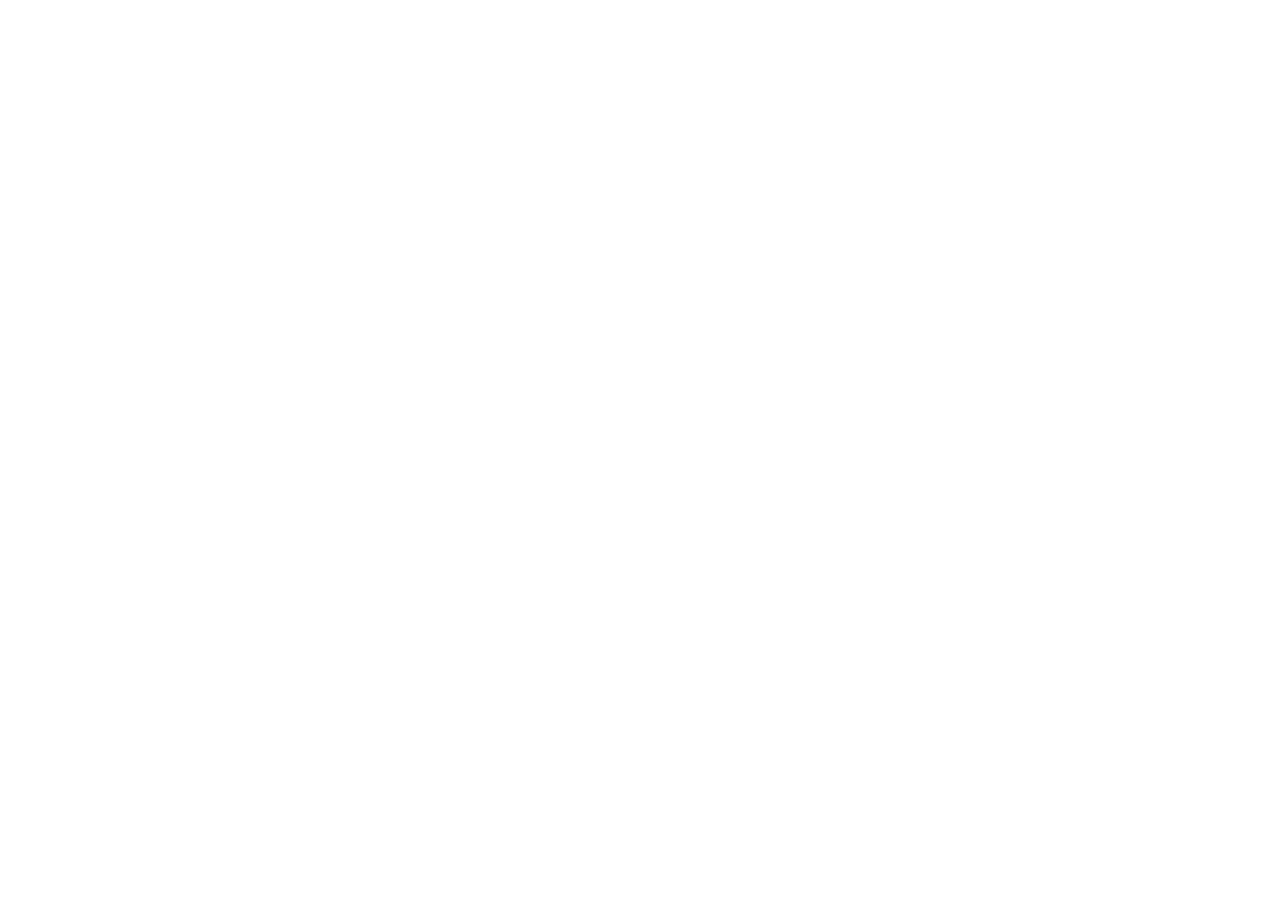
==== COD.html @ 8dc2b6d0 "AVANCES ICESKIDD1" ====
<!DOCTYPE html>
<html lang="en">
<head>
    <meta charset="UTF-8">
    <meta name="viewport" content="width=device-width, initial-scale=1.0">
    <title>Document</title>
</head>
<body>
    
</body>
</html>
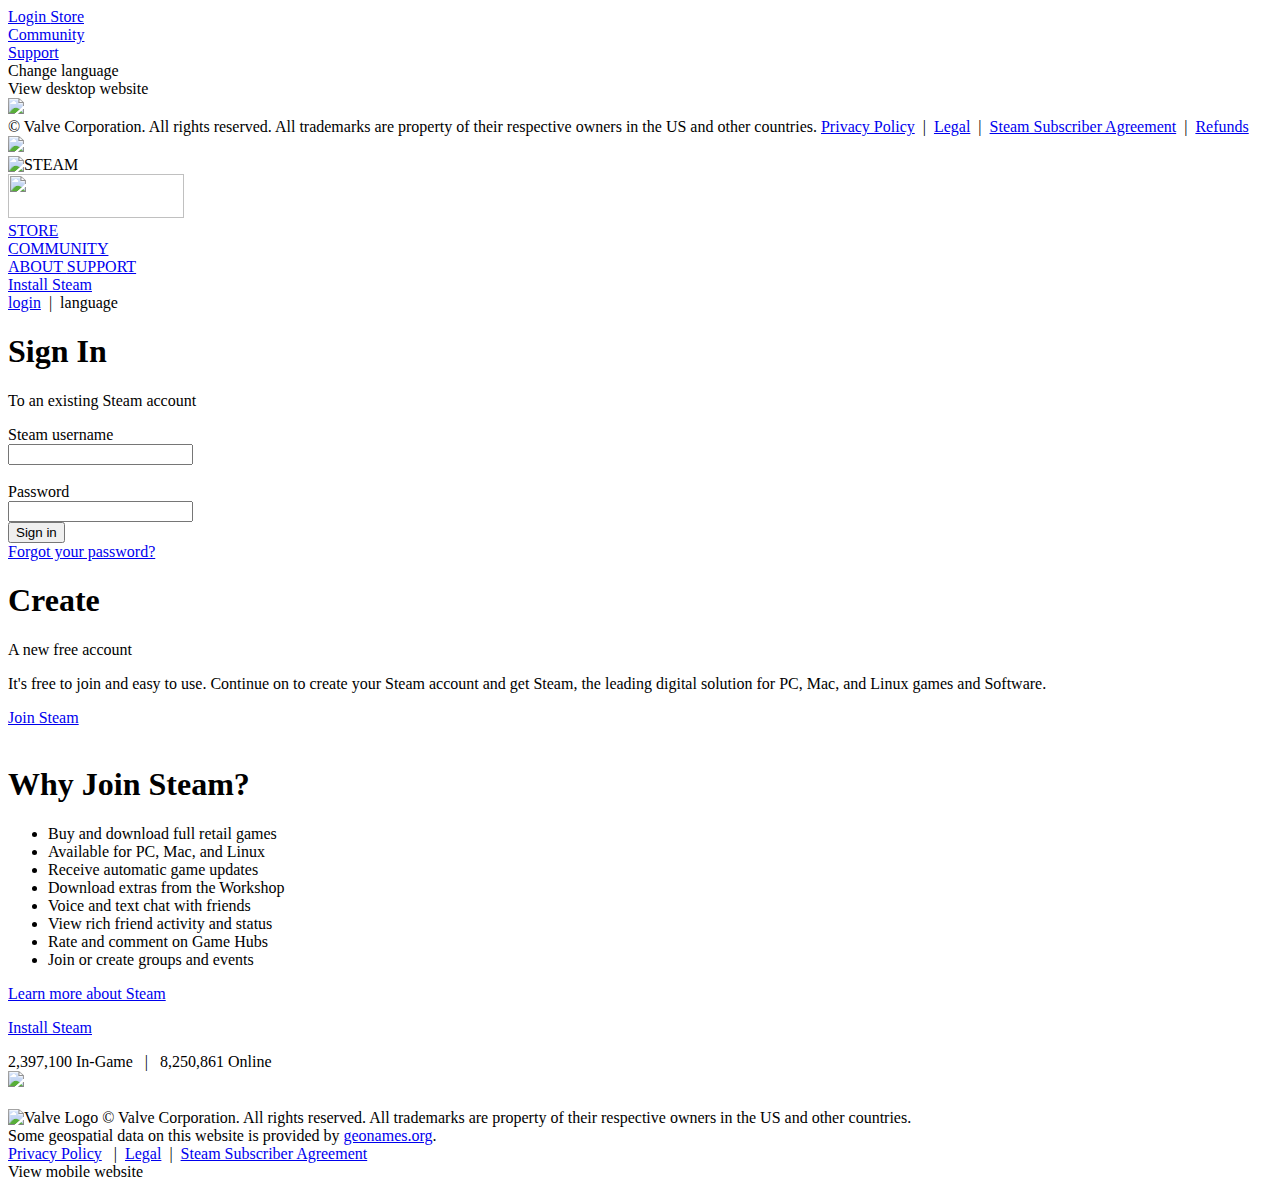
==== commit 18fb5252: "Avances aaghh" ====
--- a/COD.html
+++ b/COD.html
@@ -1,11 +1,780 @@
+
 <!DOCTYPE html>
-<html lang="en">
+<html class=" responsive">
 <head>
-    <meta charset="UTF-8">
-    <meta name="viewport" content="width=device-width, initial-scale=1.0">
-    <title>Document</title>
-</head>
-<body>
-    
+	<meta http-equiv="Content-Type" content="text/html; charset=UTF-8">
+			<meta name="viewport" content="width=device-width,initial-scale=1">
+		<meta name="theme-color" content="#171a21">
+		<title>Steam Community</title>
+	<link rel="shortcut icon" href="/favicon.ico" type="image/x-icon">
+
+	<link href="https://steamcommunity-a.akamaihd.net/public/shared/css/motiva_sans.css?v=mFI87a9lhVw9" rel="stylesheet" type="text/css" >
+<link href="https://steamcommunity-a.akamaihd.net/public/shared/css/buttons.css?v=dElDaLJoOksI" rel="stylesheet" type="text/css" >
+<link href="https://steamcommunity-a.akamaihd.net/public/shared/css/shared_global.css?v=xE2wf7c3DPA0" rel="stylesheet" type="text/css" >
+<link href="https://steamcommunity-a.akamaihd.net/public/css/globalv2.css?v=8K0C3umEuvX2" rel="stylesheet" type="text/css" >
+<link href="https://steamcommunity-a.akamaihd.net/public/shared/css/login.css?v=h-LT759Ru5Qs" rel="stylesheet" type="text/css" >
+<link href="https://steamcommunity-a.akamaihd.net/public/css/skin_1/home.css?v=Z1UzwnwinEuT" rel="stylesheet" type="text/css" >
+<link href="https://steamcommunity-a.akamaihd.net/public/shared/css/shared_responsive.css?v=SRgcEX1rDotK" rel="stylesheet" type="text/css" >
+<link href="https://steamcommunity-a.akamaihd.net/public/css/skin_1/header.css?v=nGdtGzexHYFU" rel="stylesheet" type="text/css" >
+<script type="text/javascript" src="https://steamcommunity-a.akamaihd.net/public/javascript/prototype-1.7.js?v=.55t44gwuwgvw"></script>
+<script type="text/javascript" src="https://steamcommunity-a.akamaihd.net/public/javascript/scriptaculous/_combined.js?v=9XVsa_Ni33oN&amp;l=english&amp;load=effects,controls,slider,dragdrop"></script>
+<script type="text/javascript" src="https://steamcommunity-a.akamaihd.net/public/javascript/global.js?v=lmKAQfHMI89x&amp;l=english"></script>
+<script type="text/javascript" src="https://steamcommunity-a.akamaihd.net/public/javascript/jquery-1.11.1.min.js?v=.isFTSRckeNhC"></script>
+<script type="text/javascript" src="https://steamcommunity-a.akamaihd.net/public/shared/javascript/tooltip.js?v=.MkQ-ab-cxeF7"></script>
+<script type="text/javascript" src="https://steamcommunity-a.akamaihd.net/public/shared/javascript/shared_global.js?v=C9fU8G4VTd_Z&amp;l=english"></script>
+<script type="text/javascript">$J = jQuery.noConflict();
+if ( typeof JSON != 'object' || !JSON.stringify || !JSON.parse ) { document.write( "<scr" + "ipt type=\"text\/javascript\" src=\"https:\/\/steamcommunity-a.akamaihd.net\/public\/javascript\/json2.js?v=pmScf4470EZP&amp;l=english\"><\/script>\n" ); };
+</script><script type="text/javascript" src="https://steamcommunity-a.akamaihd.net/public/shared/javascript/login.js?v=lIWNz_VpSk-x&amp;l=english"></script>
+<script type="text/javascript" src="https://steamcommunity-a.akamaihd.net/public/shared/javascript/shared_responsive_adapter.js?v=WeLSMzFqMp1e&amp;l=english"></script>
+<script type="text/javascript">
+  var _gaq = _gaq || [];
+  _gaq.push(['_setAccount', 'UA-33779068-1']);
+  _gaq.push(['_setSampleRate', '0.4']);
+  _gaq.push(['_setCustomVar', 1, 'Logged In', 'false', 2]);
+  _gaq.push(['_setCustomVar', 2, 'Client Type', 'External', 2]);
+  _gaq.push(['_setCustomVar', 3, 'Cntrlr', 'login', 3]);
+  _gaq.push(['_setCustomVar', 4, 'Method', "login\/home", 3]);
+  _gaq.push(['_trackPageview']);
+  _gaq.push(['_setSessionCookieTimeout', 900000]);
+  (function() {
+    var ga = document.createElement('script'); ga.type = 'text/javascript'; ga.async = true;
+    ga.src = ('https:' == document.location.protocol ? 'https://ssl' : 'http://www') + '.google-analytics.com/ga.js';
+    var s = document.getElementsByTagName('script')[0]; s.parentNode.insertBefore(ga, s);
+  })();
+</script>
+
+	
+	
+	
+	
+	</head>
+<body class=" responsive_page">
+
+<div class="responsive_page_frame with_header">
+
+						<div class="responsive_page_menu_ctn mainmenu">
+				<div class="responsive_page_menu"  id="responsive_page_menu">
+										<div class="mainmenu_contents">
+						<div class="mainmenu_contents_items">
+															<a class="menuitem" href="https://steamcommunity.com/login/home/?goto=login%2Fhome%2F%3Fgoto%3Did%252Fboomsinclair">
+									Login								</a>
+							
+								<a class="menuitem supernav" href="http://store.steampowered.com/" data-tooltip-type="selector" data-tooltip-content=".submenu_store">
+		Store	</a>
+	<div class="submenu_store" style="display: none;" data-submenuid="store">
+		<a class="submenuitem" href="http://store.steampowered.com/">Featured</a>
+		<a class="submenuitem" href="http://store.steampowered.com/explore/">Explore</a>
+		<a class="submenuitem" href="http://store.steampowered.com/curators/">Curators</a>
+		<a class="submenuitem" href="http://steamcommunity.com/my/wishlist/">Wishlist</a>
+		<a class="submenuitem" href="http://store.steampowered.com/news/">News</a>
+		<a class="submenuitem" href="http://store.steampowered.com/stats/">Stats</a>
+	</div>
+
+
+	<a class="menuitem supernav" style="display: block" href="http://steamcommunity.com/" data-tooltip-type="selector" data-tooltip-content=".submenu_community">
+		Community	</a>
+	<div class="submenu_community" style="display: none;" data-submenuid="community">
+		<a class="submenuitem" href="http://steamcommunity.com/">Home</a>
+		<a class="submenuitem" href="http://steamcommunity.com/discussions/">Discussions</a>
+		<a class="submenuitem" href="http://steamcommunity.com/workshop/">Workshop</a>
+		<a class="submenuitem" href="http://steamcommunity.com/greenlight/">Greenlight</a>
+		<a class="submenuitem" href="http://steamcommunity.com/market/">Market</a>
+		<a class="submenuitem" href="http://steamcommunity.com/?subsection=broadcasts">Broadcasts</a>
+					</div>
+
+	
+
+	
+	
+	<a class="menuitem" href="https://help.steampowered.com/">
+		Support	</a>
+
+							<div class="minor_menu_items">
+																<div class="menuitem change_language_action">
+									Change language								</div>
+																									<div class="menuitem" onclick="Responsive_RequestDesktopView();">
+										View desktop website									</div>
+															</div>
+						</div>
+						<div class="mainmenu_footer_spacer"></div>
+						<div class="mainmenu_footer">
+							<div class="mainmenu_footer_logo"><img src="https://steamcommunity-a.akamaihd.net/public/shared/images/responsive/logo_valve_footer.png"></div>
+							© Valve Corporation. All rights reserved. All trademarks are property of their respective owners in the US and other countries.							<span class="mainmenu_valve_links">
+								<a href="http://store.steampowered.com/privacy_agreement/" target="_blank">Privacy Policy</a>
+								&nbsp;| &nbsp;<a href="http://www.valvesoftware.com/legal.htm" target="_blank">Legal</a>
+								&nbsp;| &nbsp;<a href="http://store.steampowered.com/subscriber_agreement/" target="_blank">Steam Subscriber Agreement</a>
+								&nbsp;| &nbsp;<a href="http://store.steampowered.com/steam_refunds/" target="_blank">Refunds</a>
+							</span>
+						</div>
+					</div>
+									</div>
+			</div>
+		
+		<div class="responsive_local_menu_tab" style="display: none;">
+
+		</div>
+
+		<div class="responsive_page_menu_ctn localmenu">
+			<div class="responsive_page_menu"  id="responsive_page_local_menu">
+				<div class="localmenu_content">
+				</div>
+			</div>
+		</div>
+
+
+
+					<div class="responsive_header">
+				<div class="responsive_header_content">
+					<div id="responsive_menu_logo">
+						<img src="https://steamcommunity-a.akamaihd.net/public/shared/images/responsive/header_menu_hamburger.png" height="100%">
+											</div>
+					<div class="responsive_header_logo">
+						<img src="https://steamcommunity-a.akamaihd.net/public/shared/images/responsive/header_logo.png" height="36" border="0" alt="STEAM">
+					</div>
+				</div>
+			</div>
+		
+		<div class="responsive_page_content_overlay">
+
+		</div>
+
+		<div class="responsive_fixonscroll_ctn nonresponsive_hidden ">
+		</div>
+	
+	<div class="responsive_page_content">
+
+		<div id="global_header">
+	<div class="content">
+
+		<div class="logo">
+			<span id="logo_holder">
+				<a href="http://store.steampowered.com/">
+					<img src="https://steamcommunity-a.akamaihd.net/public/shared/images/header/globalheader_logo.png" width="176" height="44">
+				</a>
+			</span>
+			<!--[if lt IE 7]>
+			<style type="text/css">
+				#logo_holder img { filter:progid:DXImageTransform.Microsoft.Alpha(opacity=0); }
+				#logo_holder { display: inline-block; width: 176px; height: 44px; filter:progid:DXImageTransform.Microsoft.AlphaImageLoader(src='https://steamcommunity-a.akamaihd.net/public/images/v5/globalheader_logo.png'); }
+			</style>
+			<![endif]-->
+		</div>
+
+			<div class="supernav_container">
+	<a class="menuitem supernav" href="http://store.steampowered.com/" data-tooltip-type="selector" data-tooltip-content=".submenu_store">
+		STORE	</a>
+	<div class="submenu_store" style="display: none;" data-submenuid="store">
+		<a class="submenuitem" href="http://store.steampowered.com/">Featured</a>
+		<a class="submenuitem" href="http://store.steampowered.com/explore/">Explore</a>
+		<a class="submenuitem" href="http://store.steampowered.com/curators/">Curators</a>
+		<a class="submenuitem" href="http://steamcommunity.com/my/wishlist/">Wishlist</a>
+		<a class="submenuitem" href="http://store.steampowered.com/news/">News</a>
+		<a class="submenuitem" href="http://store.steampowered.com/stats/">Stats</a>
+	</div>
+
+
+	<a class="menuitem supernav" style="display: block" href="http://steamcommunity.com/" data-tooltip-type="selector" data-tooltip-content=".submenu_community">
+		COMMUNITY	</a>
+	<div class="submenu_community" style="display: none;" data-submenuid="community">
+		<a class="submenuitem" href="http://steamcommunity.com/">Home</a>
+		<a class="submenuitem" href="http://steamcommunity.com/discussions/">Discussions</a>
+		<a class="submenuitem" href="http://steamcommunity.com/workshop/">Workshop</a>
+		<a class="submenuitem" href="http://steamcommunity.com/greenlight/">Greenlight</a>
+		<a class="submenuitem" href="http://steamcommunity.com/market/">Market</a>
+		<a class="submenuitem" href="http://steamcommunity.com/?subsection=broadcasts">Broadcasts</a>
+					</div>
+
+	
+
+	
+			<a class="menuitem" href="http://store.steampowered.com/about/">
+			ABOUT		</a>
+	
+	<a class="menuitem" href="https://help.steampowered.com/">
+		SUPPORT	</a>
+	</div>
+	<script type="text/javascript">
+		jQuery(function($) {
+			$('.tooltip').v_tooltip();
+			$('#global_header .supernav').v_tooltip({'location':'bottom', 'tooltipClass': 'supernav_content', 'offsetY':-4, 'offsetX': 1, 'horizontalSnap': 4, 'tooltipParent': '#global_header .supernav_container', 'correctForScreenSize': false});
+		});
+	</script>
+
+		<div id="global_actions">
+			<div id="global_action_menu">
+				<div class="header_installsteam_btn header_installsteam_btn_green">
+					<div class="header_installsteam_btn_leftcap"></div>
+					<div class="header_installsteam_btn_rightcap"></div>
+					<a class="header_installsteam_btn_content" href="http://store.steampowered.com/about/">
+						Install Steam					</a>
+				</div>
+
+				
+									<a class="global_action_link" href="https://steamcommunity.com/login/home/?goto=login%2Fhome%2F%3Fgoto%3Did%252Fboomsinclair">login</a>
+					&nbsp;|&nbsp;
+					<span class="pulldown global_action_link" id="language_pulldown" onclick="ShowMenu( this, 'language_dropdown', 'right' );">language</span>
+					<div class="popup_block_new" id="language_dropdown" style="display: none;">
+						<div class="popup_body popup_menu">
+																							<a class="popup_menu_item tight" href="?l=bulgarian&goto=id%2Fboomsinclair" onclick="ChangeLanguage( 'bulgarian' ); return false;">Български (Bulgarian)</a>
+																							<a class="popup_menu_item tight" href="?l=czech&goto=id%2Fboomsinclair" onclick="ChangeLanguage( 'czech' ); return false;">čeština (Czech)</a>
+																							<a class="popup_menu_item tight" href="?l=danish&goto=id%2Fboomsinclair" onclick="ChangeLanguage( 'danish' ); return false;">Dansk (Danish)</a>
+																							<a class="popup_menu_item tight" href="?l=dutch&goto=id%2Fboomsinclair" onclick="ChangeLanguage( 'dutch' ); return false;">Nederlands (Dutch)</a>
+																															<a class="popup_menu_item tight" href="?l=finnish&goto=id%2Fboomsinclair" onclick="ChangeLanguage( 'finnish' ); return false;">Suomi (Finnish)</a>
+																							<a class="popup_menu_item tight" href="?l=french&goto=id%2Fboomsinclair" onclick="ChangeLanguage( 'french' ); return false;">Français (French)</a>
+																							<a class="popup_menu_item tight" href="?l=german&goto=id%2Fboomsinclair" onclick="ChangeLanguage( 'german' ); return false;">Deutsch (German)</a>
+																							<a class="popup_menu_item tight" href="?l=greek&goto=id%2Fboomsinclair" onclick="ChangeLanguage( 'greek' ); return false;">Ελληνικά (Greek)</a>
+																							<a class="popup_menu_item tight" href="?l=hungarian&goto=id%2Fboomsinclair" onclick="ChangeLanguage( 'hungarian' ); return false;">Magyar (Hungarian)</a>
+																							<a class="popup_menu_item tight" href="?l=italian&goto=id%2Fboomsinclair" onclick="ChangeLanguage( 'italian' ); return false;">Italiano (Italian)</a>
+																							<a class="popup_menu_item tight" href="?l=japanese&goto=id%2Fboomsinclair" onclick="ChangeLanguage( 'japanese' ); return false;">日本語 (Japanese)</a>
+																							<a class="popup_menu_item tight" href="?l=koreana&goto=id%2Fboomsinclair" onclick="ChangeLanguage( 'koreana' ); return false;">한국어 (Korean)</a>
+																							<a class="popup_menu_item tight" href="?l=norwegian&goto=id%2Fboomsinclair" onclick="ChangeLanguage( 'norwegian' ); return false;">Norsk (Norwegian)</a>
+																							<a class="popup_menu_item tight" href="?l=polish&goto=id%2Fboomsinclair" onclick="ChangeLanguage( 'polish' ); return false;">Polski (Polish)</a>
+																							<a class="popup_menu_item tight" href="?l=portuguese&goto=id%2Fboomsinclair" onclick="ChangeLanguage( 'portuguese' ); return false;">Português (Portuguese)</a>
+																							<a class="popup_menu_item tight" href="?l=brazilian&goto=id%2Fboomsinclair" onclick="ChangeLanguage( 'brazilian' ); return false;">Português-Brasil (Portuguese-Brazil)</a>
+																							<a class="popup_menu_item tight" href="?l=romanian&goto=id%2Fboomsinclair" onclick="ChangeLanguage( 'romanian' ); return false;">Română (Romanian)</a>
+																							<a class="popup_menu_item tight" href="?l=russian&goto=id%2Fboomsinclair" onclick="ChangeLanguage( 'russian' ); return false;">Русский (Russian)</a>
+																							<a class="popup_menu_item tight" href="?l=schinese&goto=id%2Fboomsinclair" onclick="ChangeLanguage( 'schinese' ); return false;">简体中文 (Simplified Chinese)</a>
+																							<a class="popup_menu_item tight" href="?l=spanish&goto=id%2Fboomsinclair" onclick="ChangeLanguage( 'spanish' ); return false;">Español (Spanish)</a>
+																							<a class="popup_menu_item tight" href="?l=swedish&goto=id%2Fboomsinclair" onclick="ChangeLanguage( 'swedish' ); return false;">Svenska (Swedish)</a>
+																							<a class="popup_menu_item tight" href="?l=tchinese&goto=id%2Fboomsinclair" onclick="ChangeLanguage( 'tchinese' ); return false;">繁體中文 (Traditional Chinese)</a>
+																							<a class="popup_menu_item tight" href="?l=thai&goto=id%2Fboomsinclair" onclick="ChangeLanguage( 'thai' ); return false;">ไทย (Thai)</a>
+																							<a class="popup_menu_item tight" href="?l=turkish&goto=id%2Fboomsinclair" onclick="ChangeLanguage( 'turkish' ); return false;">Türkçe (Turkish)</a>
+																							<a class="popup_menu_item tight" href="?l=ukrainian&goto=id%2Fboomsinclair" onclick="ChangeLanguage( 'ukrainian' ); return false;">Українська (Ukrainian)</a>
+														<a class="popup_menu_item tight" href="http://translation.steampowered.com" target="_blank">Help us translate Steam</a>
+						</div>
+					</div>
+							</div>
+					</div>
+			</div>
+</div>
+<script type="text/javascript">
+	g_sessionID = "01bb407d5be35f479c72422d";
+	g_steamID = false;
+
+	// We always want to have the timezone cookie set for PHP to use
+	setTimezoneCookies();
+
+	$J( function() {
+
+		InitMiniprofileHovers();
+		InitEmoticonHovers();
+		window.BindCommunityTooltip = function( $Selector ) { $Selector.v_tooltip( {'tooltipClass': 'community_tooltip', 'dataName': 'communityTooltip' } ); };
+		BindCommunityTooltip( $J('[data-community-tooltip]') );
+	});
+
+	$J( function() { InitEconomyHovers( "https:\/\/steamcommunity-a.akamaihd.net\/public\/css\/skin_1\/economy.css?v=Shjw4bKEBAMD", "https:\/\/steamcommunity-a.akamaihd.net\/public\/javascript\/economy_common.js?v=tsXdRVB0yEaR&l=english", "https:\/\/steamcommunity-a.akamaihd.net\/public\/javascript\/economy.js?v=nY0ySeWmxN2y&l=english" );});</script>
+		<div class="responsive_page_template_content">
+
+			
+
+
+<script language="Javascript">
+	function StartLogin()
+	{
+		LoginManager = new CLoginPromptManager( 'https://steamcommunity.com', {
+			strRedirectURL: "http:\/\/steamcommunity.com\/id\/boomsinclair",
+			gidCaptcha: -1,
+			strMobileClientType: null,
+			strMobileClientVersion: null,
+			bIsMobile: false		} );
+
+		document.forms['logon'].elements['username'].focus();
+
+			}
+
+	$J( function() {
+		StartLogin();
+	});
+</script>
+
+<div id="mainBody">
+
+<div class="mainLoginPanel">
+	<div class="mainLoginLeftPanel">
+		<h1>Sign In</h1>
+		<p>To an existing Steam account</p>
+		
+		<div id="">
+			<form action="#" method="POST" name="logon" id="loginForm">
+
+				<div class="mainLoginLeftPanel_signin">
+					<label for="steamAccountName">Steam username</label><br>
+					<input class="textField" type="text" name="username" id="steamAccountName" maxlength="64" tabindex="1" value=""><br />&nbsp;<br>
+					<label for="steamPassword">Password</label><br>
+					<input class="textField" type="password" name="password" id="steamPassword" autocomplete="off" maxlength="64" tabindex="2" /><br />
+					<div id="passwordclearlabel" style="text-align: left; display: none;">It seems that you may be having trouble entering your password. We will now show your password in plain text (login is still secure).</div>
+					<div class="checkboxContainer">
+											</div>
+
+									</div>
+
+				<div class="mainLoginLeftPanel_captcha" id="captcha_entry" style="display: none;">
+					<div id="CaptchaFormArea">
+						<label for="input_captcha">Type these characters below</label><br>
+						<img id="captchaImg" src="https://steamcommunity-a.akamaihd.net/public/images/trans.gif" border="0" /><br />
+						<div id="captchaRefresh">
+							<a href="#" id="captchaRefreshLink" title="Refresh">
+								<img src="https://steamcommunity-a.akamaihd.net/public/images//skin_1/blue_refresh_icon.png" id="captchaRefreshImg" border="0">&nbsp;
+								Refresh							</a>
+						</div>
+						<input class="textField" type="text" name="captcha_text" id="input_captcha" autocomplete="off" tabindex="3" />
+						<br>
+						<div class="smallLabel" id="captchaExplanation">Are you human or robot?</div>
+					</div>
+				</div>
+				<div id="error_display" style="display: none; color: #cc3300"></div>
+
+				<div style="clear: both;">
+
+					<div id="login_btn_signin">
+						<input class="btn_green_white_innerfade btn_medium" type="submit" id="SteamLogin" value="Sign in" width="104" height="25" border="0" tabindex="5" />
+					</div>
+
+					<div id="login_btn_wait" style="display: none;">
+						<img src="https://steamcommunity-a.akamaihd.net/public/images/login/throbber.gif">
+					</div>
+
+					
+					<div class="forgotHelper">
+						<a href="https://help.steampowered.com/#HelpWithLogin?redir=community%2Flogin%2Fhome%2F%3Fgoto%3Did%252Fboomsinclair">
+							Forgot your password?						</a>
+					</div>
+				</div>
+			</form>
+
+		</div>
+	</div>
+
+			<div class="mainLoginPanelDivider"></div>
+
+		<div class="mainLoginRightPanel">
+			<div class="createInfo">
+				<h1>Create</h1>
+				<p>A new free account</p>
+				<p>It's free to join and easy to use. Continue on to create your Steam account and get Steam, the leading digital solution for PC, Mac, and Linux games and Software.</p>
+			</div>
+			<a href="https://store.steampowered.com/join/" class="btn_darkblue_white_innerfade btn_medium"><span>Join Steam</span></a>
+		</div>
+
+
+		<div style="clear: both;"></div>
+	<br>
+
+</div>
+
+
+	<div class="whyJoinLeft">
+		<h1>Why Join Steam?</h1>
+		<ul>
+		<li> Buy and download full retail games</li>
+	                                <li> Available for PC, Mac, and Linux</li>
+	                                <li> Receive automatic game updates</li>
+	                                <li> Download extras from the Workshop</li>
+	                                <li> Voice and text chat with friends</li>
+	                                <li> View rich friend activity and status</li>
+	                                <li> Rate and comment on Game Hubs</li>
+	                                <li> Join or create groups and events</li>		</ul>
+		<p><a href="http://store.steampowered.com/about/" >Learn more about Steam</a></p>
+		<p><a href="http://store.steampowered.com/about/" class="btn_grey_white_innerfade btn_medium"><span>Install Steam</span></a></p>
+	</div>
+
+	<div class="whyJoinRight">
+		<div id="userNumbers">
+												<span id="iAccountsInGame">2,397,100 In-Game</span> &nbsp;&nbsp;|&nbsp;&nbsp;
+												<span id="iAccountsOnline">8,250,861 Online</span>
+					</div>
+		<img class="whyJoinRightBackground" src="https://steamcommunity-a.akamaihd.net/public/images/skin_1/about_steam_preview.png">
+	</div>
+
+	<br clear="left">
+
+</div>
+
+<div id="loginModals">
+	<div class="login_modal loginAuthCodeModal" style="display: none">
+		<form data-ajax="false">
+			<div class="auth_message_area">
+				<div id="auth_icon" class="auth_icon auth_icon_key">
+				</div>
+				<div class="auth_messages" id="auth_messages">
+					<div class="auth_message" id="auth_message_entercode" style="display: none;">
+						<div class="auth_modal_h1">Hello!</div>
+						<p>We see you're logging in to Steam from a new browser or a new computer.  Or maybe it's just been a while...</p>
+					</div>
+					<div class="auth_message" id="auth_message_checkspam" style="display: none;">
+						<div class="auth_modal_h1">Mistaken for spam?</div>
+						<p>Did you check your spam folder?  If you don't see a recent message from Steam Support in your inbox, try looking there.</p>
+					</div>
+					<div class="auth_message" id="auth_message_success" style="display: none;">
+						<div class="auth_modal_h1">Success!</div>
+						<p>You now have access to your Steam account here.</p>
+					</div>
+					<div class="auth_message" id="auth_message_incorrectcode" style="display: none;">
+						<div class="auth_modal_h1">Whoops!</div>
+						<p>Sorry but, <br>that isn't quite right...</p>
+					</div>
+					<div class="auth_message" id="auth_message_help" style="display: none;">
+						<div class="auth_modal_h1">Let us help!</div>
+						<p>Sorry you're having trouble.  We know your Steam account is valuable to you, and we're committed to helping you keep access to it in the right hands.</p>
+					</div>
+				</div>
+			</div>
+			<div id="auth_details_messages" class="auth_details_messages">
+				<div class="auth_details" id="auth_details_entercode" style="display: none;">
+					As an added account security measure, you’ll need to grant access to this browser by entering the special code we’ve just sent to your email address at <span id="emailauth_entercode_emaildomain"></span>.				</div>
+				<div class="auth_details" id="auth_details_success" style="display: none;">
+					If this is a public computer, be sure to log out of Steam when you're ready to quit this browser session.				</div>
+				<div class="auth_details" id="auth_details_help" style="display: none;">
+					Please contact Steam Support for assistance from a member of our staff.  Legitimate claims for help with account access are our number one priority.				</div>
+			</div>
+			<div class="authcode_entry_area">
+				<div id="authcode_entry">
+					<div class="authcode_entry_box">
+						<input class="authcode_entry_input authcode_placeholder" id="authcode" type="text" value=""
+							   placeholder="enter your code here">
+
+					</div>
+				</div>
+				<div id="authcode_help_supportlink">
+					<a href="https://support.steampowered.com/kb_article.php?ref=4020-ALZM-5519" data-ajax="false" data-externallink="1">Contact Steam Support for help with account access</a>
+				</div>
+			</div>
+			<div class="modal_buttons" id="auth_buttonsets">
+				<div class="auth_buttonset" id="auth_buttonset_entercode" style="display: none;">
+					<div data-modalstate="submit" class="auth_button leftbtn">
+						<div class="auth_button_h3">Submit</div>
+						<div class="auth_button_h5">my special access code</div>
+					</div>
+					<div data-modalstate="checkspam" class="auth_button">
+						<div class="auth_button_h3">What message?</div>
+						<div class="auth_button_h5">I don't have any message from Steam Support...</div>
+					</div>
+					<div style="clear: left;"></div>
+				</div>
+				<div class="auth_buttonset" id="auth_buttonset_checkspam" style="display: none;">
+					<div data-modalstate="submit" class="auth_button leftbtn">
+						<div class="auth_button_h3">Found it!</div>
+						<div class="auth_button_h5">and I've entered my special access code above</div>
+					</div>
+					<div data-modalstate="help"  class="auth_button">
+						<div class="auth_button_h3">No luck still...</div>
+						<div class="auth_button_h5">I don't have any message from Steam Support...</div>
+					</div>
+					<div style="clear: left;"></div>
+				</div>
+				<div class="auth_buttonset" id="auth_buttonset_success" style="display: none;">
+					<div class="auth_button auth_button_spacer">
+					</div>
+					<button type="button" data-modalstate="complete" class="auth_button" id="success_continue_btn">
+						<div class="auth_button_h3">Proceed to Steam!</div>
+						<div class="auth_button_h5">&nbsp;<br>&nbsp;</div>
+					</button>
+					<div style="clear: left;"></div>
+				</div>
+				<div class="auth_buttonset" id="auth_buttonset_incorrectcode" style="display: none;">
+					<div data-modalstate="submit" class="auth_button leftbtn">
+						<div class="auth_button_h3">I want to try again</div>
+						<div class="auth_button_h5">and I've re-entered my special access code above</div>
+					</div>
+					<div data-modalstate="help" class="auth_button">
+						<div class="auth_button_h3">Please help</div>
+						<div class="auth_button_h5">I think I need assistance from Steam Support...</div>
+					</div>
+					<div style="clear: left;"></div>
+				</div>
+				<div class="auth_buttonset" id="auth_buttonset_waiting" style="display: none;">
+				</div>
+			</div>
+			<div style="" id="auth_details_computer_name" class="auth_details_messages">
+				To easily recognize this browser among the list of devices Steam Guard has enabled, give the browser a friendly name - at least 6 characters long.				<div id="friendly_name_box" class="friendly_name_box">
+					<input class="authcode_entry_input authcode_placeholder" id="friendlyname" type="text"
+						   placeholder="enter a friendly name here">
+				</div>
+			</div>
+		</form>
+	</div>
+
+	<div class="login_modal loginIPTModal" style="display: none">
+		<div class="auth_message_area">
+			<div class="auth_icon ipt_icon">
+			</div>
+			<div class="auth_messages">
+				<div class="auth_message">
+					<div class="auth_modal_h1">Sorry</div>
+					<p>This account can't be accessed from this computer without additional authorization.</p>
+				</div>
+			</div>
+		</div>
+		<div class="auth_details_messages">
+			<div class="auth_details">
+				Please contact Steam Support to have a member of our staff assist you.  Legitimate claims for help with account access are our number one priority.			</div>
+		</div>
+		<div class="authcode_entry_area">
+		</div>
+		<div class="modal_buttons">
+			<div class="auth_buttonset" >
+				<a href="https://support.steampowered.com/kb_article.php?ref=9400-IPAX-9398&auth=e39b5c227cffc8ae65414aba013e5fef" class="auth_button leftbtn" data-ajax="false" data-externallink="1">
+					<div class="auth_button_h3">Learn more</div>
+					<div class="auth_button_h5">about Intel&reg; Identity Protection Technology</div>
+				</a>
+				<a href="https://support.steampowered.com" class="auth_button" data-ajax="false" data-externallink="1">
+					<div class="auth_button_h3">Please help</div>
+					<div class="auth_button_h5">I think I need assistance from Steam Support...</div>
+				</a>
+				<div style="clear: left;"></div>
+			</div>
+		</div>
+	</div>
+
+
+
+	<div class="login_modal loginTwoFactorCodeModal" style="display: none">
+		<div class="twofactorauth_message_area">
+			<div id="login_twofactorauth_icon" class="auth_icon auth_icon_key">
+			</div>
+			<div class="twofactorauth_messages" id="login_twofactorauth_messages">
+				<div class="twofactorauth_message" id="login_twofactorauth_message_entercode" style="display: none;">
+					<div class="auth_modal_h1">Hello <span id="login_twofactorauth_message_entercode_accountname"></span>!</div>
+					<p>This account is currently using a Steam Guard Mobile Authenticator.</p>
+				</div>
+				<div class="twofactorauth_message" id="login_twofactorauth_message_incorrectcode" style="display: none;">
+					<div class="auth_modal_h1">Whoops!</div>
+					<p>Sorry but, <br>that isn't quite right...</p>
+				</div>
+				<div class="twofactorauth_message" id="login_twofactorauth_message_selfhelp" style="display: none;">
+					<div class="auth_modal_h1">Let us help!</div>
+					<p>Sorry you're having trouble.  We know your Steam account is valuable to you, and we're committed to helping you keep access to it in the right hands.</p>
+				</div>
+				<div class="twofactorauth_message" id="login_twofactorauth_message_selfhelp_sms_remove" style="display: none;">
+					<div class="auth_modal_h1">Confirm ownership of your account</div>
+					<p>We'll send a text message containing an account recovery code to your phone number ending in <span id="login_twofactorauth_selfhelp_sms_remove_last_digits"></span>. Once you enter the code, we will remove the mobile authenticator from your account and you will receive Steam Guard codes via email.</p>
+				</div>
+				<div class="twofactorauth_message" id="login_twofactorauth_message_selfhelp_sms_remove_entercode" style="display: none;">
+					<div class="auth_modal_h1">Confirm ownership of your account</div>
+					<p>We have sent a text message containing a confirmation code to your phone number ending in <span id="login_twofactorauth_selfhelp_sms_remove_entercode_last_digits"></span>. Enter the code below so we can remove the mobile authenticator from your account.</p>
+				</div>
+				<div class="twofactorauth_message" id="login_twofactorauth_message_selfhelp_sms_remove_incorrectcode" style="display: none;">
+					<div class="auth_modal_h1">Whoops!</div>
+					<p>Sorry but, <br>that isn't quite right...</p>
+				</div>
+				<div class="twofactorauth_message" id="login_twofactorauth_message_selfhelp_twofactor_removed" style="display: none;">
+					<div class="auth_modal_h1">Success!</div>
+					<p>We have removed the mobile authenticator from your account. Next time you log in, you will have to enter a Steam Guard code that is sent to your email address.</p>
+				</div>
+				<div class="twofactorauth_message" id="login_twofactorauth_message_selfhelp_twofactor_replaced" style="display: none;">
+					<div class="auth_modal_h1">Success!</div>
+					<p>You can now use this device to get mobile authenticator codes for your account. Any other device that was previously providing authenticator codes for your account will no longer be able to do so.</p>
+				</div>
+				<div class="twofactorauth_message" id="login_twofactorauth_message_selfhelp_nosms" style="display: none;">
+					<div class="auth_modal_h1">Do you have the recovery code?</div>
+					<p>You do not have a phone number associated with your Steam account, so we are unable to verify account ownership via a text message. Do you have the recovery code that you wrote down when you added the mobile authenticator? The recovery code begins with the letter 'R'.</p>
+				</div>
+				<div class="twofactorauth_message" id="login_twofactorauth_message_selfhelp_rcode" style="display: none;">
+					<div class="auth_modal_h1">Enter your recovery code</div>
+					<p>Please enter the recovery code in the box below. The recovery code begins with the letter 'R'.</p>
+				</div>
+				<div class="twofactorauth_message" id="login_twofactorauth_message_selfhelp_rcode_incorrectcode" style="display: none;">
+					<div class="auth_modal_h1">Whoops!</div>
+					<p>Sorry but, <br>that isn't quite right...</p>
+				</div>
+				<div class="twofactorauth_message" id="login_twofactorauth_message_selfhelp_rcode_incorrectcode_exhausted" style="display: none;">
+					<div class="auth_modal_h1">Whoops!</div>
+					<p>Sorry but, <br>that isn't quite right...</p>
+				</div>
+				<div class="twofactorauth_message" id="login_twofactorauth_message_selfhelp_rcode_message" style="display: none;">
+					<div class="auth_modal_h1">Whoops!</div>
+					<p>Sorry but, <br>that isn't quite right...</p>
+				</div>
+				<div class="twofactorauth_message" id="login_twofactorauth_message_selfhelp_couldnthelp" style="display: none;">
+					<div class="auth_modal_h1">Let us help!</div>
+					<p>If you have lost access to your mobile device, the mobile phone number associated with your account, and don't have the recovery code that you wrote down when you added the mobile authenticator, then please contact Steam Support for assistance recovering access to your account.</p>
+				</div>
+				<div class="twofactorauth_message" id="login_twofactorauth_message_help" style="display: none;">
+					<div class="auth_modal_h1">Let us help!</div>
+					<p>Sorry you're having trouble.  We know your Steam account is valuable to you, and we're committed to helping you keep access to it in the right hands.</p>
+				</div>
+				<div class="twofactorauth_message" id="login_twofactorauth_message_selfhelp_failure" style="display: none;">
+					<div class="auth_modal_h1">Sorry!</div>
+					<p>There was an error encountered while processing your request.</p>
+				</div>
+			</div>
+		</div>
+		<div id="login_twofactorauth_details_messages" class="twofactorauth_details_messages">
+			<div class="twofactorauth_details" id="login_twofactorauth_details_entercode" style="display: none;">
+				Enter the current code displayed in the Steam Mobile app:			</div>
+			<div class="twofactorauth_details" id="login_twofactorauth_details_selfhelp" style="display: none;">
+				If you have lost your mobile device or uninstalled the Steam app and can no longer receive codes, then you may remove the mobile authenticator from your account. This will reduce the security on your account, so you should add a mobile authenticator to a new mobile device afterwards.			</div>
+			<div class="twofactorauth_details" id="login_twofactorauth_details_help" style="display: none;">
+				Please contact Steam Support for assistance from a member of our staff.			</div>
+			<div class="twofactorauth_details" id="login_twofactorauth_details_selfhelp_failure" style="display: none;">
+			</div>
+			<div class="twofactorauth_details" id="login_twofactorauth_details_selfhelp_rcode_incorrectcode" style="display: none;">
+			</div>
+			<div class="twofactorauth_details" id="login_twofactorauth_details_selfhelp_rcode_incorrectcode_exhausted" style="display: none;">
+			</div>
+		</div>
+		<div class="twofactorauthcode_entry_area">
+			<div id="login_twofactor_authcode_entry">
+				<div class="twofactorauthcode_entry_box">
+					<form>
+						<input class="twofactorauthcode_entry_input authcode_placeholder" id="twofactorcode_entry" type="text"
+							   placeholder="enter your code here">
+					</form>
+				</div>
+			</div>
+			<div id="login_twofactor_authcode_help_supportlink">
+				<a href="https://support.steampowered.com/kb_article.php?ref=4020-ALZM-5519">
+					Contact Steam Support for help with account access				</a>
+			</div>
+		</div>
+		<div class="modal_buttons" id="login_twofactorauth_buttonsets">
+			<div class="auth_buttonset" id="login_twofactorauth_buttonset_entercode" style="display: none;">
+				<div class="auth_button leftbtn" data-modalstate="submit">
+					<div class="auth_button_h3">Submit</div>
+					<div class="auth_button_h5">my authenticator code</div>
+				</div>
+				<div class="auth_button" data-modalstate="selfhelp">
+					<div class="auth_button_h3">Please help</div>
+					<div class="auth_button_h5">I no longer have access to my Mobile Authenticator codes</div>
+				</div>
+				<div style="clear: left;"></div>
+			</div>
+			<div class="auth_buttonset" id="login_twofactorauth_buttonset_incorrectcode" style="display: none;">
+				<div class="auth_button leftbtn" data-modalstate="submit">
+					<div class="auth_button_h3">I want to try again</div>
+					<div class="auth_button_h5">and I've re-entered my authenticator code above</div>
+				</div>
+				<div class="auth_button" data-modalstate="selfhelp">
+					<div class="auth_button_h3">Please help</div>
+					<div class="auth_button_h5">I think I need assistance from Steam Support...</div>
+				</div>
+				<div style="clear: left;"></div>
+			</div>
+			<div class="auth_buttonset" id="login_twofactorauth_buttonset_selfhelp" style="display: none;">
+				<div class="auth_button leftbtn" data-modalstate="selfhelp_sms_remove_start">
+					<div class="auth_button_h3" style="font-size: 16px;">Remove authenticator</div>
+					<div class="auth_button_h5">and go back to receiving codes by email</div>
+				</div>
+				<div class="auth_button" data-modalstate="selfhelp_sms_reset_start">
+					<div class="auth_button_h3">Use this device</div>
+					<div class="auth_button_h5">and get authenticator codes on this app</div>
+				</div>
+			</div>
+			<div class="auth_buttonset" id="login_twofactorauth_buttonset_selfhelp_sms_remove" style="display: none;">
+				<div class="auth_button leftbtn" data-modalstate="selfhelp_sms_remove_sendcode">
+					<div class="auth_button_h3">OK!</div>
+					<div class="auth_button_h5">Send me the text message</div>
+				</div>
+				<div class="auth_button" data-modalstate="selfhelp_nosms">
+					<div class="auth_button_h3">I can't</div>
+					<div class="auth_button_h5">because I no longer have access to that phone number</div>
+				</div>
+			</div>
+			<div class="auth_buttonset" id="login_twofactorauth_buttonset_selfhelp_sms_remove_entercode" style="display: none;">
+				<div class="auth_button leftbtn" data-modalstate="selfhelp_sms_remove_checkcode">
+					<div class="auth_button_h3">Submit</div>
+					<div class="auth_button_h5">I entered the code above</div>
+				</div>
+				<div class="auth_button" data-modalstate="selfhelp_nosms">
+					<div class="auth_button_h3">Please help</div>
+					<div class="auth_button_h5">I'm not receiving the text message</div>
+				</div>
+			</div>
+			<div class="auth_buttonset" id="login_twofactorauth_buttonset_selfhelp_sms_remove_incorrectcode" style="display: none;">
+				<div class="auth_button leftbtn" data-modalstate="selfhelp_sms_remove_checkcode">
+					<div class="auth_button_h3">Submit</div>
+					<div class="auth_button_h5">I re-entered the code. Let's try again.</div>
+				</div>
+				<div class="auth_button" data-modalstate="selfhelp_nosms">
+					<div class="auth_button_h3">Please help</div>
+					<div class="auth_button_h5">I'm not receiving the text message</div>
+				</div>
+			</div>
+			<div class="auth_buttonset" id="login_twofactorauth_buttonset_selfhelp_twofactor_removed" style="display: none;">
+				<div class="auth_button leftbtn" data-modalstate="selfhelp_sms_remove_complete">
+					<div class="auth_button_h3">Log in</div>
+					<div class="auth_button_h5">with the mobile authenticator removed</div>
+				</div>
+			</div>
+			<div class="auth_buttonset" id="login_twofactorauth_buttonset_selfhelp_twofactor_replaced" style="display: none;">
+				<div class="auth_button leftbtn" data-modalstate="selfhelp_sms_remove_complete">
+					<div class="auth_button_h3">Log in</div>
+					<div class="auth_button_h5">to the Steam Mobile app</div>
+				</div>
+			</div>
+			<div class="auth_buttonset" id="login_twofactorauth_buttonset_selfhelp_nosms" style="display: none;">
+				<div class="auth_button leftbtn" data-modalstate="selfhelp_rcode">
+					<div class="auth_button_h3">Yes</div>
+					<div class="auth_button_h5">I have the recovery code that begins with 'R'</div>
+				</div>
+				<div class="auth_button" data-modalstate="selfhelp_couldnthelp">
+					<div class="auth_button_h3">No</div>
+					<div class="auth_button_h5">I don't have a code like that</div>
+				</div>
+			</div>
+			<div class="auth_buttonset" id="login_twofactorauth_buttonset_selfhelp_rcode" style="display: none;">
+				<div class="auth_button leftbtn" data-modalstate="selfhelp_rcode_checkcode">
+					<div class="auth_button_h3">Submit</div>
+					<div class="auth_button_h5">my recovery code</div>
+				</div>
+				<div class="auth_button" data-modalstate="selfhelp_couldnthelp">
+					<div class="auth_button_h3">Please help</div>
+					<div class="auth_button_h5">I think I need assistance from Steam Support...</div>
+				</div>
+			</div>
+			<div class="auth_buttonset" id="login_twofactorauth_buttonset_selfhelp_rcode_incorrectcode" style="display: none;">
+				<div class="auth_button leftbtn" data-modalstate="selfhelp_rcode_checkcode">
+					<div class="auth_button_h3">Submit</div>
+					<div class="auth_button_h5">I re-entered the code. Let's try again.</div>
+				</div>
+				<div class="auth_button" data-modalstate="selfhelp_couldnthelp">
+					<div class="auth_button_h3">Please help</div>
+					<div class="auth_button_h5">I think I need assistance from Steam Support...</div>
+				</div>
+			</div>
+			<div class="auth_buttonset" id="login_twofactorauth_buttonset_selfhelp_rcode_incorrectcode_exhausted" style="display: none;">
+				<div class="auth_button" data-modalstate="selfhelp_couldnthelp">
+					<div class="auth_button_h3">Please help</div>
+					<div class="auth_button_h5">I think I need assistance from Steam Support...</div>
+				</div>
+			</div>
+			<div class="auth_buttonset" id="login_twofactorauth_buttonset_selfhelp_couldnthelp" style="display: none;">
+				<a class="auth_button leftbtn" href="https://support.steampowered.com/newticket.php">
+					<div class="auth_button_h3">Contact us</div>
+					<div class="auth_button_h5">for help with account access</div>
+				</a>
+			</div>
+			<div class="auth_buttonset" id="login_twofactorauth_buttonset_waiting" style="display: none;">
+			</div>
+		</div>
+	</div>
+</div>
+
+		</div>	<!-- responsive_page_legacy_content -->
+
+			<div id="footer_spacer"></div>
+	<div id="footer_responsive_optin_spacer"></div>
+	<div id="footer">
+		<div class="footer_content">
+			<span id="footerLogo"><img src="https://steamcommunity-a.akamaihd.net/public/images/skin_1/footerLogo_valve.png?v=1" width="96" height="26" border="0" alt="Valve Logo" /></span>
+			<span id="footerText">
+				&copy; Valve Corporation. All rights reserved. All trademarks are property of their respective owners in the US and other countries.<br/>Some geospatial data on this website is provided by <a target="_blank" href="https://steamcommunity.com/linkfilter/?url=http://www.geonames.org">geonames.org</a>.				<br>
+									<span class="valve_links">
+						<a href="http://store.steampowered.com/privacy_agreement/" target="_blank">Privacy Policy</a>
+						&nbsp; | &nbsp;<a href="http://www.valvesoftware.com/legal.htm" target="_blank">Legal</a>
+						&nbsp;| &nbsp;<a href="http://store.steampowered.com/subscriber_agreement/" target="_blank">Steam Subscriber Agreement</a>
+					</span>
+							</span>
+		</div>
+					<div class="responsive_optin_link">
+				<div class="btn_medium btnv6_grey_black" onclick="Responsive_RequestMobileView()">
+					<span>View mobile website</span>
+				</div>
+			</div>
+			</div>
+	
+	</div>	<!-- responsive_page_content -->
+
+</div>	<!-- responsive_page_frame -->
 </body>
 </html>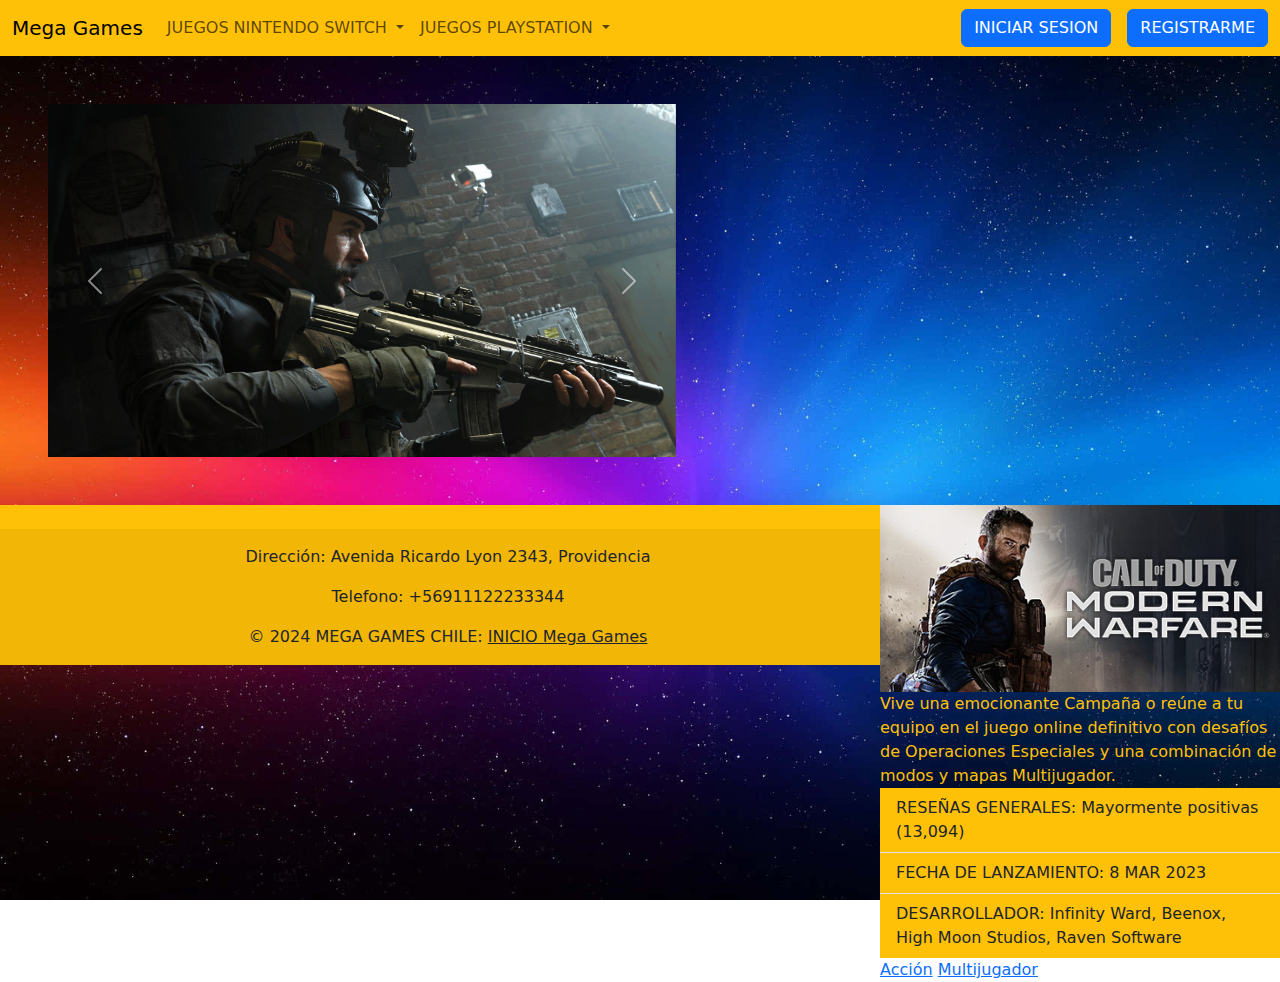
==== commit 7882f426: "Informacion y colores agregados" ====
--- a/COD.html
+++ b/COD.html
@@ -1,780 +1,169 @@
+<!DOCTYPE html>
+<html lang="es">
+<head>
+    <meta charset="UTF-8">
+    <meta name="viewport" content="width=device-width, initial-scale=1.0">
+    <title>JuegosDGChile</title>
+    <link href="https://cdn.jsdelivr.net/npm/bootstrap@5.3.3/dist/css/bootstrap.min.css" rel="stylesheet" integrity="sha384-QWTKZyjpPEjISv5WaRU9OFeRpok6YctnYmDr5pNlyT2bRjXh0JMhjY6hW+ALEwIH" crossorigin="anonymous">
+    <link rel="stylesheet" href="/ASSETS/CSS/xax.css">
 
-<!DOCTYPE html>
-<html class=" responsive">
-<head>
-	<meta http-equiv="Content-Type" content="text/html; charset=UTF-8">
-			<meta name="viewport" content="width=device-width,initial-scale=1">
-		<meta name="theme-color" content="#171a21">
-		<title>Steam Community</title>
-	<link rel="shortcut icon" href="/favicon.ico" type="image/x-icon">
+    <style>
+        .carddd {
+            
+            float: inline-end;
+            width: 200px;
+        }
+        .body-bg{
+    background-image: url(/ASSETS/IMG/fondo.jpg);
+    background-size: cover;
+    background-position: cover;
+    background-repeat: no-repeat;
+    background-attachment: fixed;
+        }
+        .card-text{
+            color: rgb(255,193,7,255);
+        }
+        .list-group-item{
+            background-color: rgb(255,193,7,255);
+        }
 
-	<link href="https://steamcommunity-a.akamaihd.net/public/shared/css/motiva_sans.css?v=mFI87a9lhVw9" rel="stylesheet" type="text/css" >
-<link href="https://steamcommunity-a.akamaihd.net/public/shared/css/buttons.css?v=dElDaLJoOksI" rel="stylesheet" type="text/css" >
-<link href="https://steamcommunity-a.akamaihd.net/public/shared/css/shared_global.css?v=xE2wf7c3DPA0" rel="stylesheet" type="text/css" >
-<link href="https://steamcommunity-a.akamaihd.net/public/css/globalv2.css?v=8K0C3umEuvX2" rel="stylesheet" type="text/css" >
-<link href="https://steamcommunity-a.akamaihd.net/public/shared/css/login.css?v=h-LT759Ru5Qs" rel="stylesheet" type="text/css" >
-<link href="https://steamcommunity-a.akamaihd.net/public/css/skin_1/home.css?v=Z1UzwnwinEuT" rel="stylesheet" type="text/css" >
-<link href="https://steamcommunity-a.akamaihd.net/public/shared/css/shared_responsive.css?v=SRgcEX1rDotK" rel="stylesheet" type="text/css" >
-<link href="https://steamcommunity-a.akamaihd.net/public/css/skin_1/header.css?v=nGdtGzexHYFU" rel="stylesheet" type="text/css" >
-<script type="text/javascript" src="https://steamcommunity-a.akamaihd.net/public/javascript/prototype-1.7.js?v=.55t44gwuwgvw"></script>
-<script type="text/javascript" src="https://steamcommunity-a.akamaihd.net/public/javascript/scriptaculous/_combined.js?v=9XVsa_Ni33oN&amp;l=english&amp;load=effects,controls,slider,dragdrop"></script>
-<script type="text/javascript" src="https://steamcommunity-a.akamaihd.net/public/javascript/global.js?v=lmKAQfHMI89x&amp;l=english"></script>
-<script type="text/javascript" src="https://steamcommunity-a.akamaihd.net/public/javascript/jquery-1.11.1.min.js?v=.isFTSRckeNhC"></script>
-<script type="text/javascript" src="https://steamcommunity-a.akamaihd.net/public/shared/javascript/tooltip.js?v=.MkQ-ab-cxeF7"></script>
-<script type="text/javascript" src="https://steamcommunity-a.akamaihd.net/public/shared/javascript/shared_global.js?v=C9fU8G4VTd_Z&amp;l=english"></script>
-<script type="text/javascript">$J = jQuery.noConflict();
-if ( typeof JSON != 'object' || !JSON.stringify || !JSON.parse ) { document.write( "<scr" + "ipt type=\"text\/javascript\" src=\"https:\/\/steamcommunity-a.akamaihd.net\/public\/javascript\/json2.js?v=pmScf4470EZP&amp;l=english\"><\/script>\n" ); };
-</script><script type="text/javascript" src="https://steamcommunity-a.akamaihd.net/public/shared/javascript/login.js?v=lIWNz_VpSk-x&amp;l=english"></script>
-<script type="text/javascript" src="https://steamcommunity-a.akamaihd.net/public/shared/javascript/shared_responsive_adapter.js?v=WeLSMzFqMp1e&amp;l=english"></script>
-<script type="text/javascript">
-  var _gaq = _gaq || [];
-  _gaq.push(['_setAccount', 'UA-33779068-1']);
-  _gaq.push(['_setSampleRate', '0.4']);
-  _gaq.push(['_setCustomVar', 1, 'Logged In', 'false', 2]);
-  _gaq.push(['_setCustomVar', 2, 'Client Type', 'External', 2]);
-  _gaq.push(['_setCustomVar', 3, 'Cntrlr', 'login', 3]);
-  _gaq.push(['_setCustomVar', 4, 'Method', "login\/home", 3]);
-  _gaq.push(['_trackPageview']);
-  _gaq.push(['_setSessionCookieTimeout', 900000]);
-  (function() {
-    var ga = document.createElement('script'); ga.type = 'text/javascript'; ga.async = true;
-    ga.src = ('https:' == document.location.protocol ? 'https://ssl' : 'http://www') + '.google-analytics.com/ga.js';
-    var s = document.getElementsByTagName('script')[0]; s.parentNode.insertBefore(ga, s);
-  })();
-</script>
+    </style>
+</head>
+<body>
+    
+ 
+    <body class="body-bg">
 
-	
-	
-	
-	
-	</head>
-<body class=" responsive_page">
+<!--NAVBAR-->
+    <nav class="navbar navbar-expand-lg bg-warning">
+        <div class="container-fluid">
+          <a class="navbar-brand" href="INDEX.HTML">Mega Games</a>
+          <button class="navbar-toggler" type="button" data-bs-toggle="collapse" data-bs-target="#navbarSupportedContent" aria-controls="navbarSupportedContent" aria-expanded="false" aria-label="Toggle navigation">
+            <span class="navbar-toggler-icon"></span>
+          </button>
+          <div class="collapse navbar-collapse" id="navbarSupportedContent">
+            <ul class="navbar-nav me-auto mb-2 mb-lg-0">
+              <li class="nav-item dropdown">
+                <a class="nav-link dropdown-toggle" href="#" role="button" data-bs-toggle="dropdown" aria-expanded="false">
+                  JUEGOS NINTENDO SWITCH
+                </a>
+                <ul class="dropdown-menu">
+                  <li><a class="dropdown-item" href="JUEGOSSWITCH.HTML">NINTENDO SWITCH</a></li>
+                </ul>
+              </li>
 
-<div class="responsive_page_frame with_header">
+              <li class="nav-item dropdown">
+                <a class="nav-link dropdown-toggle" href="#" role="button" data-bs-toggle="dropdown" aria-expanded="false">
+                  JUEGOS PLAYSTATION
+                </a>
+                <ul class="dropdown-menu">
+                  <li><a class="dropdown-item" href="#"></a></li>
+                  <li><a class="dropdown-item" href="JUEGOSPS4.HTML">PLAYSTATION 4</a></li>
+                  <li><a class="dropdown-item" href="JUEGOSPS5.HTML">PLAYSTATION 5</a></li>
+                </ul>
+              </li>
 
-						<div class="responsive_page_menu_ctn mainmenu">
-				<div class="responsive_page_menu"  id="responsive_page_menu">
-										<div class="mainmenu_contents">
-						<div class="mainmenu_contents_items">
-															<a class="menuitem" href="https://steamcommunity.com/login/home/?goto=login%2Fhome%2F%3Fgoto%3Did%252Fboomsinclair">
-									Login								</a>
-							
-								<a class="menuitem supernav" href="http://store.steampowered.com/" data-tooltip-type="selector" data-tooltip-content=".submenu_store">
-		Store	</a>
-	<div class="submenu_store" style="display: none;" data-submenuid="store">
-		<a class="submenuitem" href="http://store.steampowered.com/">Featured</a>
-		<a class="submenuitem" href="http://store.steampowered.com/explore/">Explore</a>
-		<a class="submenuitem" href="http://store.steampowered.com/curators/">Curators</a>
-		<a class="submenuitem" href="http://steamcommunity.com/my/wishlist/">Wishlist</a>
-		<a class="submenuitem" href="http://store.steampowered.com/news/">News</a>
-		<a class="submenuitem" href="http://store.steampowered.com/stats/">Stats</a>
-	</div>
+              <li class="nav-item">
+                <a class="nav-link disabled" aria-disabled="true"></a>
+              </li>
+            </ul>
+              <a href="INICIOSESION.HTML"><button type="button" class=" btn btn-primary">INICIAR SESION</button></a>
+              <a href="REGISTRO.HTML"><button type="button" class=" btn btn-primary ms-3">REGISTRARME</button></a>
+          </div>
+        </div>
+      </nav>
 
 
-	<a class="menuitem supernav" style="display: block" href="http://steamcommunity.com/" data-tooltip-type="selector" data-tooltip-content=".submenu_community">
-		Community	</a>
-	<div class="submenu_community" style="display: none;" data-submenuid="community">
-		<a class="submenuitem" href="http://steamcommunity.com/">Home</a>
-		<a class="submenuitem" href="http://steamcommunity.com/discussions/">Discussions</a>
-		<a class="submenuitem" href="http://steamcommunity.com/workshop/">Workshop</a>
-		<a class="submenuitem" href="http://steamcommunity.com/greenlight/">Greenlight</a>
-		<a class="submenuitem" href="http://steamcommunity.com/market/">Market</a>
-		<a class="submenuitem" href="http://steamcommunity.com/?subsection=broadcasts">Broadcasts</a>
-					</div>
+<!--carrousel-->
+<div class="row">
+    <div class="col-md-6  mt-5 mb-5 mx-5 ">
+<div id="carouselExampleFade" class="carousel slide carousel-fade -mt3">
+    <div class="carousel-inner">
+      <div class="carousel-item active">
+        <img src="/ASSETS/IMG/cod11.jpg" class="d-block w-100" alt="cod1">
+      </div>
+      <div class="carousel-item">
+        <img src="/ASSETS/IMG/cod22.jpg" class="d-block w-100" alt="cod2">
+      </div>
+      <div class="carousel-item">
+        <img src="/ASSETS/IMG/cod333.jpg" class="d-block w-100" alt="cod3">
+      </div>
+    </div>
+    <button class="carousel-control-prev" type="button" data-bs-target="#carouselExampleFade" data-bs-slide="prev">
+      <span class="carousel-control-prev-icon" aria-hidden="true"></span>
+      <span class="visually-hidden">Previous</span>
+    </button>
+    <button class="carousel-control-next" type="button" data-bs-target="#carouselExampleFade" data-bs-slide="next">
+      <span class="carousel-control-next-icon" aria-hidden="true"></span>
+      <span class="visually-hidden">Next</span>
+    </button>
+</div>
+   </div>
+  </div>
+  </div>
 
-	
-
-	
-	
-	<a class="menuitem" href="https://help.steampowered.com/">
-		Support	</a>
-
-							<div class="minor_menu_items">
-																<div class="menuitem change_language_action">
-									Change language								</div>
-																									<div class="menuitem" onclick="Responsive_RequestDesktopView();">
-										View desktop website									</div>
-															</div>
-						</div>
-						<div class="mainmenu_footer_spacer"></div>
-						<div class="mainmenu_footer">
-							<div class="mainmenu_footer_logo"><img src="https://steamcommunity-a.akamaihd.net/public/shared/images/responsive/logo_valve_footer.png"></div>
-							© Valve Corporation. All rights reserved. All trademarks are property of their respective owners in the US and other countries.							<span class="mainmenu_valve_links">
-								<a href="http://store.steampowered.com/privacy_agreement/" target="_blank">Privacy Policy</a>
-								&nbsp;| &nbsp;<a href="http://www.valvesoftware.com/legal.htm" target="_blank">Legal</a>
-								&nbsp;| &nbsp;<a href="http://store.steampowered.com/subscriber_agreement/" target="_blank">Steam Subscriber Agreement</a>
-								&nbsp;| &nbsp;<a href="http://store.steampowered.com/steam_refunds/" target="_blank">Refunds</a>
-							</span>
-						</div>
-					</div>
-									</div>
-			</div>
-		
-		<div class="responsive_local_menu_tab" style="display: none;">
-
-		</div>
-
-		<div class="responsive_page_menu_ctn localmenu">
-			<div class="responsive_page_menu"  id="responsive_page_local_menu">
-				<div class="localmenu_content">
-				</div>
-			</div>
-		</div>
+  <!-- Cajita que va al lado derecho-->
 
 
 
-					<div class="responsive_header">
-				<div class="responsive_header_content">
-					<div id="responsive_menu_logo">
-						<img src="https://steamcommunity-a.akamaihd.net/public/shared/images/responsive/header_menu_hamburger.png" height="100%">
-											</div>
-					<div class="responsive_header_logo">
-						<img src="https://steamcommunity-a.akamaihd.net/public/shared/images/responsive/header_logo.png" height="36" border="0" alt="STEAM">
-					</div>
-				</div>
-			</div>
-		
-		<div class="responsive_page_content_overlay">
+  <div class="carddd" style="width: 25rem;">
+    <img src="/ASSETS/IMG/headercod.jpg" class="card-img-top" alt="ciber">
+    <div class="card-body">
+      <h5 class="card-title"></h5>
+      <p class="card-text">Vive una emocionante Campaña o reúne a tu equipo en el juego online definitivo con desafíos de Operaciones 
+        Especiales y una combinación de modos y mapas Multijugador.</p>
+    </div>
+    <ul class="list-group list-group-flush">
+      
+      <li class="list-group-item">RESEÑAS GENERALES: Mayormente positivas (13,094) </li>
+      <li class="list-group-item">FECHA DE LANZAMIENTO: 8 MAR 2023 </li>
+      <li class="list-group-item">DESARROLLADOR: 
+       Infinity Ward, Beenox, High Moon Studios, Raven Software</li>
 
-		</div>
-
-		<div class="responsive_fixonscroll_ctn nonresponsive_hidden ">
-		</div>
-	
-	<div class="responsive_page_content">
-
-		<div id="global_header">
-	<div class="content">
-
-		<div class="logo">
-			<span id="logo_holder">
-				<a href="http://store.steampowered.com/">
-					<img src="https://steamcommunity-a.akamaihd.net/public/shared/images/header/globalheader_logo.png" width="176" height="44">
-				</a>
-			</span>
-			<!--[if lt IE 7]>
-			<style type="text/css">
-				#logo_holder img { filter:progid:DXImageTransform.Microsoft.Alpha(opacity=0); }
-				#logo_holder { display: inline-block; width: 176px; height: 44px; filter:progid:DXImageTransform.Microsoft.AlphaImageLoader(src='https://steamcommunity-a.akamaihd.net/public/images/v5/globalheader_logo.png'); }
-			</style>
-			<![endif]-->
-		</div>
-
-			<div class="supernav_container">
-	<a class="menuitem supernav" href="http://store.steampowered.com/" data-tooltip-type="selector" data-tooltip-content=".submenu_store">
-		STORE	</a>
-	<div class="submenu_store" style="display: none;" data-submenuid="store">
-		<a class="submenuitem" href="http://store.steampowered.com/">Featured</a>
-		<a class="submenuitem" href="http://store.steampowered.com/explore/">Explore</a>
-		<a class="submenuitem" href="http://store.steampowered.com/curators/">Curators</a>
-		<a class="submenuitem" href="http://steamcommunity.com/my/wishlist/">Wishlist</a>
-		<a class="submenuitem" href="http://store.steampowered.com/news/">News</a>
-		<a class="submenuitem" href="http://store.steampowered.com/stats/">Stats</a>
-	</div>
-
-
-	<a class="menuitem supernav" style="display: block" href="http://steamcommunity.com/" data-tooltip-type="selector" data-tooltip-content=".submenu_community">
-		COMMUNITY	</a>
-	<div class="submenu_community" style="display: none;" data-submenuid="community">
-		<a class="submenuitem" href="http://steamcommunity.com/">Home</a>
-		<a class="submenuitem" href="http://steamcommunity.com/discussions/">Discussions</a>
-		<a class="submenuitem" href="http://steamcommunity.com/workshop/">Workshop</a>
-		<a class="submenuitem" href="http://steamcommunity.com/greenlight/">Greenlight</a>
-		<a class="submenuitem" href="http://steamcommunity.com/market/">Market</a>
-		<a class="submenuitem" href="http://steamcommunity.com/?subsection=broadcasts">Broadcasts</a>
-					</div>
-
-	
-
-	
-			<a class="menuitem" href="http://store.steampowered.com/about/">
-			ABOUT		</a>
-	
-	<a class="menuitem" href="https://help.steampowered.com/">
-		SUPPORT	</a>
-	</div>
-	<script type="text/javascript">
-		jQuery(function($) {
-			$('.tooltip').v_tooltip();
-			$('#global_header .supernav').v_tooltip({'location':'bottom', 'tooltipClass': 'supernav_content', 'offsetY':-4, 'offsetX': 1, 'horizontalSnap': 4, 'tooltipParent': '#global_header .supernav_container', 'correctForScreenSize': false});
-		});
-	</script>
-
-		<div id="global_actions">
-			<div id="global_action_menu">
-				<div class="header_installsteam_btn header_installsteam_btn_green">
-					<div class="header_installsteam_btn_leftcap"></div>
-					<div class="header_installsteam_btn_rightcap"></div>
-					<a class="header_installsteam_btn_content" href="http://store.steampowered.com/about/">
-						Install Steam					</a>
-				</div>
-
-				
-									<a class="global_action_link" href="https://steamcommunity.com/login/home/?goto=login%2Fhome%2F%3Fgoto%3Did%252Fboomsinclair">login</a>
-					&nbsp;|&nbsp;
-					<span class="pulldown global_action_link" id="language_pulldown" onclick="ShowMenu( this, 'language_dropdown', 'right' );">language</span>
-					<div class="popup_block_new" id="language_dropdown" style="display: none;">
-						<div class="popup_body popup_menu">
-																							<a class="popup_menu_item tight" href="?l=bulgarian&goto=id%2Fboomsinclair" onclick="ChangeLanguage( 'bulgarian' ); return false;">Български (Bulgarian)</a>
-																							<a class="popup_menu_item tight" href="?l=czech&goto=id%2Fboomsinclair" onclick="ChangeLanguage( 'czech' ); return false;">čeština (Czech)</a>
-																							<a class="popup_menu_item tight" href="?l=danish&goto=id%2Fboomsinclair" onclick="ChangeLanguage( 'danish' ); return false;">Dansk (Danish)</a>
-																							<a class="popup_menu_item tight" href="?l=dutch&goto=id%2Fboomsinclair" onclick="ChangeLanguage( 'dutch' ); return false;">Nederlands (Dutch)</a>
-																															<a class="popup_menu_item tight" href="?l=finnish&goto=id%2Fboomsinclair" onclick="ChangeLanguage( 'finnish' ); return false;">Suomi (Finnish)</a>
-																							<a class="popup_menu_item tight" href="?l=french&goto=id%2Fboomsinclair" onclick="ChangeLanguage( 'french' ); return false;">Français (French)</a>
-																							<a class="popup_menu_item tight" href="?l=german&goto=id%2Fboomsinclair" onclick="ChangeLanguage( 'german' ); return false;">Deutsch (German)</a>
-																							<a class="popup_menu_item tight" href="?l=greek&goto=id%2Fboomsinclair" onclick="ChangeLanguage( 'greek' ); return false;">Ελληνικά (Greek)</a>
-																							<a class="popup_menu_item tight" href="?l=hungarian&goto=id%2Fboomsinclair" onclick="ChangeLanguage( 'hungarian' ); return false;">Magyar (Hungarian)</a>
-																							<a class="popup_menu_item tight" href="?l=italian&goto=id%2Fboomsinclair" onclick="ChangeLanguage( 'italian' ); return false;">Italiano (Italian)</a>
-																							<a class="popup_menu_item tight" href="?l=japanese&goto=id%2Fboomsinclair" onclick="ChangeLanguage( 'japanese' ); return false;">日本語 (Japanese)</a>
-																							<a class="popup_menu_item tight" href="?l=koreana&goto=id%2Fboomsinclair" onclick="ChangeLanguage( 'koreana' ); return false;">한국어 (Korean)</a>
-																							<a class="popup_menu_item tight" href="?l=norwegian&goto=id%2Fboomsinclair" onclick="ChangeLanguage( 'norwegian' ); return false;">Norsk (Norwegian)</a>
-																							<a class="popup_menu_item tight" href="?l=polish&goto=id%2Fboomsinclair" onclick="ChangeLanguage( 'polish' ); return false;">Polski (Polish)</a>
-																							<a class="popup_menu_item tight" href="?l=portuguese&goto=id%2Fboomsinclair" onclick="ChangeLanguage( 'portuguese' ); return false;">Português (Portuguese)</a>
-																							<a class="popup_menu_item tight" href="?l=brazilian&goto=id%2Fboomsinclair" onclick="ChangeLanguage( 'brazilian' ); return false;">Português-Brasil (Portuguese-Brazil)</a>
-																							<a class="popup_menu_item tight" href="?l=romanian&goto=id%2Fboomsinclair" onclick="ChangeLanguage( 'romanian' ); return false;">Română (Romanian)</a>
-																							<a class="popup_menu_item tight" href="?l=russian&goto=id%2Fboomsinclair" onclick="ChangeLanguage( 'russian' ); return false;">Русский (Russian)</a>
-																							<a class="popup_menu_item tight" href="?l=schinese&goto=id%2Fboomsinclair" onclick="ChangeLanguage( 'schinese' ); return false;">简体中文 (Simplified Chinese)</a>
-																							<a class="popup_menu_item tight" href="?l=spanish&goto=id%2Fboomsinclair" onclick="ChangeLanguage( 'spanish' ); return false;">Español (Spanish)</a>
-																							<a class="popup_menu_item tight" href="?l=swedish&goto=id%2Fboomsinclair" onclick="ChangeLanguage( 'swedish' ); return false;">Svenska (Swedish)</a>
-																							<a class="popup_menu_item tight" href="?l=tchinese&goto=id%2Fboomsinclair" onclick="ChangeLanguage( 'tchinese' ); return false;">繁體中文 (Traditional Chinese)</a>
-																							<a class="popup_menu_item tight" href="?l=thai&goto=id%2Fboomsinclair" onclick="ChangeLanguage( 'thai' ); return false;">ไทย (Thai)</a>
-																							<a class="popup_menu_item tight" href="?l=turkish&goto=id%2Fboomsinclair" onclick="ChangeLanguage( 'turkish' ); return false;">Türkçe (Turkish)</a>
-																							<a class="popup_menu_item tight" href="?l=ukrainian&goto=id%2Fboomsinclair" onclick="ChangeLanguage( 'ukrainian' ); return false;">Українська (Ukrainian)</a>
-														<a class="popup_menu_item tight" href="http://translation.steampowered.com" target="_blank">Help us translate Steam</a>
-						</div>
-					</div>
-							</div>
-					</div>
-			</div>
-</div>
-<script type="text/javascript">
-	g_sessionID = "01bb407d5be35f479c72422d";
-	g_steamID = false;
-
-	// We always want to have the timezone cookie set for PHP to use
-	setTimezoneCookies();
-
-	$J( function() {
-
-		InitMiniprofileHovers();
-		InitEmoticonHovers();
-		window.BindCommunityTooltip = function( $Selector ) { $Selector.v_tooltip( {'tooltipClass': 'community_tooltip', 'dataName': 'communityTooltip' } ); };
-		BindCommunityTooltip( $J('[data-community-tooltip]') );
-	});
-
-	$J( function() { InitEconomyHovers( "https:\/\/steamcommunity-a.akamaihd.net\/public\/css\/skin_1\/economy.css?v=Shjw4bKEBAMD", "https:\/\/steamcommunity-a.akamaihd.net\/public\/javascript\/economy_common.js?v=tsXdRVB0yEaR&l=english", "https:\/\/steamcommunity-a.akamaihd.net\/public\/javascript\/economy.js?v=nY0ySeWmxN2y&l=english" );});</script>
-		<div class="responsive_page_template_content">
-
-			
-
-
-<script language="Javascript">
-	function StartLogin()
-	{
-		LoginManager = new CLoginPromptManager( 'https://steamcommunity.com', {
-			strRedirectURL: "http:\/\/steamcommunity.com\/id\/boomsinclair",
-			gidCaptcha: -1,
-			strMobileClientType: null,
-			strMobileClientVersion: null,
-			bIsMobile: false		} );
-
-		document.forms['logon'].elements['username'].focus();
-
-			}
-
-	$J( function() {
-		StartLogin();
-	});
-</script>
-
-<div id="mainBody">
-
-<div class="mainLoginPanel">
-	<div class="mainLoginLeftPanel">
-		<h1>Sign In</h1>
-		<p>To an existing Steam account</p>
-		
-		<div id="">
-			<form action="#" method="POST" name="logon" id="loginForm">
-
-				<div class="mainLoginLeftPanel_signin">
-					<label for="steamAccountName">Steam username</label><br>
-					<input class="textField" type="text" name="username" id="steamAccountName" maxlength="64" tabindex="1" value=""><br />&nbsp;<br>
-					<label for="steamPassword">Password</label><br>
-					<input class="textField" type="password" name="password" id="steamPassword" autocomplete="off" maxlength="64" tabindex="2" /><br />
-					<div id="passwordclearlabel" style="text-align: left; display: none;">It seems that you may be having trouble entering your password. We will now show your password in plain text (login is still secure).</div>
-					<div class="checkboxContainer">
-											</div>
-
-									</div>
-
-				<div class="mainLoginLeftPanel_captcha" id="captcha_entry" style="display: none;">
-					<div id="CaptchaFormArea">
-						<label for="input_captcha">Type these characters below</label><br>
-						<img id="captchaImg" src="https://steamcommunity-a.akamaihd.net/public/images/trans.gif" border="0" /><br />
-						<div id="captchaRefresh">
-							<a href="#" id="captchaRefreshLink" title="Refresh">
-								<img src="https://steamcommunity-a.akamaihd.net/public/images//skin_1/blue_refresh_icon.png" id="captchaRefreshImg" border="0">&nbsp;
-								Refresh							</a>
-						</div>
-						<input class="textField" type="text" name="captcha_text" id="input_captcha" autocomplete="off" tabindex="3" />
-						<br>
-						<div class="smallLabel" id="captchaExplanation">Are you human or robot?</div>
-					</div>
-				</div>
-				<div id="error_display" style="display: none; color: #cc3300"></div>
-
-				<div style="clear: both;">
-
-					<div id="login_btn_signin">
-						<input class="btn_green_white_innerfade btn_medium" type="submit" id="SteamLogin" value="Sign in" width="104" height="25" border="0" tabindex="5" />
-					</div>
-
-					<div id="login_btn_wait" style="display: none;">
-						<img src="https://steamcommunity-a.akamaihd.net/public/images/login/throbber.gif">
-					</div>
-
-					
-					<div class="forgotHelper">
-						<a href="https://help.steampowered.com/#HelpWithLogin?redir=community%2Flogin%2Fhome%2F%3Fgoto%3Did%252Fboomsinclair">
-							Forgot your password?						</a>
-					</div>
-				</div>
-			</form>
-
-		</div>
-	</div>
-
-			<div class="mainLoginPanelDivider"></div>
-
-		<div class="mainLoginRightPanel">
-			<div class="createInfo">
-				<h1>Create</h1>
-				<p>A new free account</p>
-				<p>It's free to join and easy to use. Continue on to create your Steam account and get Steam, the leading digital solution for PC, Mac, and Linux games and Software.</p>
-			</div>
-			<a href="https://store.steampowered.com/join/" class="btn_darkblue_white_innerfade btn_medium"><span>Join Steam</span></a>
-		</div>
-
-
-		<div style="clear: both;"></div>
-	<br>
-
-</div>
-
-
-	<div class="whyJoinLeft">
-		<h1>Why Join Steam?</h1>
-		<ul>
-		<li> Buy and download full retail games</li>
-	                                <li> Available for PC, Mac, and Linux</li>
-	                                <li> Receive automatic game updates</li>
-	                                <li> Download extras from the Workshop</li>
-	                                <li> Voice and text chat with friends</li>
-	                                <li> View rich friend activity and status</li>
-	                                <li> Rate and comment on Game Hubs</li>
-	                                <li> Join or create groups and events</li>		</ul>
-		<p><a href="http://store.steampowered.com/about/" >Learn more about Steam</a></p>
-		<p><a href="http://store.steampowered.com/about/" class="btn_grey_white_innerfade btn_medium"><span>Install Steam</span></a></p>
-	</div>
-
-	<div class="whyJoinRight">
-		<div id="userNumbers">
-												<span id="iAccountsInGame">2,397,100 In-Game</span> &nbsp;&nbsp;|&nbsp;&nbsp;
-												<span id="iAccountsOnline">8,250,861 Online</span>
-					</div>
-		<img class="whyJoinRightBackground" src="https://steamcommunity-a.akamaihd.net/public/images/skin_1/about_steam_preview.png">
-	</div>
-
-	<br clear="left">
-
-</div>
-
-<div id="loginModals">
-	<div class="login_modal loginAuthCodeModal" style="display: none">
-		<form data-ajax="false">
-			<div class="auth_message_area">
-				<div id="auth_icon" class="auth_icon auth_icon_key">
-				</div>
-				<div class="auth_messages" id="auth_messages">
-					<div class="auth_message" id="auth_message_entercode" style="display: none;">
-						<div class="auth_modal_h1">Hello!</div>
-						<p>We see you're logging in to Steam from a new browser or a new computer.  Or maybe it's just been a while...</p>
-					</div>
-					<div class="auth_message" id="auth_message_checkspam" style="display: none;">
-						<div class="auth_modal_h1">Mistaken for spam?</div>
-						<p>Did you check your spam folder?  If you don't see a recent message from Steam Support in your inbox, try looking there.</p>
-					</div>
-					<div class="auth_message" id="auth_message_success" style="display: none;">
-						<div class="auth_modal_h1">Success!</div>
-						<p>You now have access to your Steam account here.</p>
-					</div>
-					<div class="auth_message" id="auth_message_incorrectcode" style="display: none;">
-						<div class="auth_modal_h1">Whoops!</div>
-						<p>Sorry but, <br>that isn't quite right...</p>
-					</div>
-					<div class="auth_message" id="auth_message_help" style="display: none;">
-						<div class="auth_modal_h1">Let us help!</div>
-						<p>Sorry you're having trouble.  We know your Steam account is valuable to you, and we're committed to helping you keep access to it in the right hands.</p>
-					</div>
-				</div>
-			</div>
-			<div id="auth_details_messages" class="auth_details_messages">
-				<div class="auth_details" id="auth_details_entercode" style="display: none;">
-					As an added account security measure, you’ll need to grant access to this browser by entering the special code we’ve just sent to your email address at <span id="emailauth_entercode_emaildomain"></span>.				</div>
-				<div class="auth_details" id="auth_details_success" style="display: none;">
-					If this is a public computer, be sure to log out of Steam when you're ready to quit this browser session.				</div>
-				<div class="auth_details" id="auth_details_help" style="display: none;">
-					Please contact Steam Support for assistance from a member of our staff.  Legitimate claims for help with account access are our number one priority.				</div>
-			</div>
-			<div class="authcode_entry_area">
-				<div id="authcode_entry">
-					<div class="authcode_entry_box">
-						<input class="authcode_entry_input authcode_placeholder" id="authcode" type="text" value=""
-							   placeholder="enter your code here">
-
-					</div>
-				</div>
-				<div id="authcode_help_supportlink">
-					<a href="https://support.steampowered.com/kb_article.php?ref=4020-ALZM-5519" data-ajax="false" data-externallink="1">Contact Steam Support for help with account access</a>
-				</div>
-			</div>
-			<div class="modal_buttons" id="auth_buttonsets">
-				<div class="auth_buttonset" id="auth_buttonset_entercode" style="display: none;">
-					<div data-modalstate="submit" class="auth_button leftbtn">
-						<div class="auth_button_h3">Submit</div>
-						<div class="auth_button_h5">my special access code</div>
-					</div>
-					<div data-modalstate="checkspam" class="auth_button">
-						<div class="auth_button_h3">What message?</div>
-						<div class="auth_button_h5">I don't have any message from Steam Support...</div>
-					</div>
-					<div style="clear: left;"></div>
-				</div>
-				<div class="auth_buttonset" id="auth_buttonset_checkspam" style="display: none;">
-					<div data-modalstate="submit" class="auth_button leftbtn">
-						<div class="auth_button_h3">Found it!</div>
-						<div class="auth_button_h5">and I've entered my special access code above</div>
-					</div>
-					<div data-modalstate="help"  class="auth_button">
-						<div class="auth_button_h3">No luck still...</div>
-						<div class="auth_button_h5">I don't have any message from Steam Support...</div>
-					</div>
-					<div style="clear: left;"></div>
-				</div>
-				<div class="auth_buttonset" id="auth_buttonset_success" style="display: none;">
-					<div class="auth_button auth_button_spacer">
-					</div>
-					<button type="button" data-modalstate="complete" class="auth_button" id="success_continue_btn">
-						<div class="auth_button_h3">Proceed to Steam!</div>
-						<div class="auth_button_h5">&nbsp;<br>&nbsp;</div>
-					</button>
-					<div style="clear: left;"></div>
-				</div>
-				<div class="auth_buttonset" id="auth_buttonset_incorrectcode" style="display: none;">
-					<div data-modalstate="submit" class="auth_button leftbtn">
-						<div class="auth_button_h3">I want to try again</div>
-						<div class="auth_button_h5">and I've re-entered my special access code above</div>
-					</div>
-					<div data-modalstate="help" class="auth_button">
-						<div class="auth_button_h3">Please help</div>
-						<div class="auth_button_h5">I think I need assistance from Steam Support...</div>
-					</div>
-					<div style="clear: left;"></div>
-				</div>
-				<div class="auth_buttonset" id="auth_buttonset_waiting" style="display: none;">
-				</div>
-			</div>
-			<div style="" id="auth_details_computer_name" class="auth_details_messages">
-				To easily recognize this browser among the list of devices Steam Guard has enabled, give the browser a friendly name - at least 6 characters long.				<div id="friendly_name_box" class="friendly_name_box">
-					<input class="authcode_entry_input authcode_placeholder" id="friendlyname" type="text"
-						   placeholder="enter a friendly name here">
-				</div>
-			</div>
-		</form>
-	</div>
-
-	<div class="login_modal loginIPTModal" style="display: none">
-		<div class="auth_message_area">
-			<div class="auth_icon ipt_icon">
-			</div>
-			<div class="auth_messages">
-				<div class="auth_message">
-					<div class="auth_modal_h1">Sorry</div>
-					<p>This account can't be accessed from this computer without additional authorization.</p>
-				</div>
-			</div>
-		</div>
-		<div class="auth_details_messages">
-			<div class="auth_details">
-				Please contact Steam Support to have a member of our staff assist you.  Legitimate claims for help with account access are our number one priority.			</div>
-		</div>
-		<div class="authcode_entry_area">
-		</div>
-		<div class="modal_buttons">
-			<div class="auth_buttonset" >
-				<a href="https://support.steampowered.com/kb_article.php?ref=9400-IPAX-9398&auth=e39b5c227cffc8ae65414aba013e5fef" class="auth_button leftbtn" data-ajax="false" data-externallink="1">
-					<div class="auth_button_h3">Learn more</div>
-					<div class="auth_button_h5">about Intel&reg; Identity Protection Technology</div>
-				</a>
-				<a href="https://support.steampowered.com" class="auth_button" data-ajax="false" data-externallink="1">
-					<div class="auth_button_h3">Please help</div>
-					<div class="auth_button_h5">I think I need assistance from Steam Support...</div>
-				</a>
-				<div style="clear: left;"></div>
-			</div>
-		</div>
-	</div>
+    </ul>
+    <div class="card-body">
+      <a href="#" class="card-link">Acción</a>
+      <a href="#" class="card-link">Multijugador</a>
+    </div>
+  </div>
 
 
 
-	<div class="login_modal loginTwoFactorCodeModal" style="display: none">
-		<div class="twofactorauth_message_area">
-			<div id="login_twofactorauth_icon" class="auth_icon auth_icon_key">
-			</div>
-			<div class="twofactorauth_messages" id="login_twofactorauth_messages">
-				<div class="twofactorauth_message" id="login_twofactorauth_message_entercode" style="display: none;">
-					<div class="auth_modal_h1">Hello <span id="login_twofactorauth_message_entercode_accountname"></span>!</div>
-					<p>This account is currently using a Steam Guard Mobile Authenticator.</p>
-				</div>
-				<div class="twofactorauth_message" id="login_twofactorauth_message_incorrectcode" style="display: none;">
-					<div class="auth_modal_h1">Whoops!</div>
-					<p>Sorry but, <br>that isn't quite right...</p>
-				</div>
-				<div class="twofactorauth_message" id="login_twofactorauth_message_selfhelp" style="display: none;">
-					<div class="auth_modal_h1">Let us help!</div>
-					<p>Sorry you're having trouble.  We know your Steam account is valuable to you, and we're committed to helping you keep access to it in the right hands.</p>
-				</div>
-				<div class="twofactorauth_message" id="login_twofactorauth_message_selfhelp_sms_remove" style="display: none;">
-					<div class="auth_modal_h1">Confirm ownership of your account</div>
-					<p>We'll send a text message containing an account recovery code to your phone number ending in <span id="login_twofactorauth_selfhelp_sms_remove_last_digits"></span>. Once you enter the code, we will remove the mobile authenticator from your account and you will receive Steam Guard codes via email.</p>
-				</div>
-				<div class="twofactorauth_message" id="login_twofactorauth_message_selfhelp_sms_remove_entercode" style="display: none;">
-					<div class="auth_modal_h1">Confirm ownership of your account</div>
-					<p>We have sent a text message containing a confirmation code to your phone number ending in <span id="login_twofactorauth_selfhelp_sms_remove_entercode_last_digits"></span>. Enter the code below so we can remove the mobile authenticator from your account.</p>
-				</div>
-				<div class="twofactorauth_message" id="login_twofactorauth_message_selfhelp_sms_remove_incorrectcode" style="display: none;">
-					<div class="auth_modal_h1">Whoops!</div>
-					<p>Sorry but, <br>that isn't quite right...</p>
-				</div>
-				<div class="twofactorauth_message" id="login_twofactorauth_message_selfhelp_twofactor_removed" style="display: none;">
-					<div class="auth_modal_h1">Success!</div>
-					<p>We have removed the mobile authenticator from your account. Next time you log in, you will have to enter a Steam Guard code that is sent to your email address.</p>
-				</div>
-				<div class="twofactorauth_message" id="login_twofactorauth_message_selfhelp_twofactor_replaced" style="display: none;">
-					<div class="auth_modal_h1">Success!</div>
-					<p>You can now use this device to get mobile authenticator codes for your account. Any other device that was previously providing authenticator codes for your account will no longer be able to do so.</p>
-				</div>
-				<div class="twofactorauth_message" id="login_twofactorauth_message_selfhelp_nosms" style="display: none;">
-					<div class="auth_modal_h1">Do you have the recovery code?</div>
-					<p>You do not have a phone number associated with your Steam account, so we are unable to verify account ownership via a text message. Do you have the recovery code that you wrote down when you added the mobile authenticator? The recovery code begins with the letter 'R'.</p>
-				</div>
-				<div class="twofactorauth_message" id="login_twofactorauth_message_selfhelp_rcode" style="display: none;">
-					<div class="auth_modal_h1">Enter your recovery code</div>
-					<p>Please enter the recovery code in the box below. The recovery code begins with the letter 'R'.</p>
-				</div>
-				<div class="twofactorauth_message" id="login_twofactorauth_message_selfhelp_rcode_incorrectcode" style="display: none;">
-					<div class="auth_modal_h1">Whoops!</div>
-					<p>Sorry but, <br>that isn't quite right...</p>
-				</div>
-				<div class="twofactorauth_message" id="login_twofactorauth_message_selfhelp_rcode_incorrectcode_exhausted" style="display: none;">
-					<div class="auth_modal_h1">Whoops!</div>
-					<p>Sorry but, <br>that isn't quite right...</p>
-				</div>
-				<div class="twofactorauth_message" id="login_twofactorauth_message_selfhelp_rcode_message" style="display: none;">
-					<div class="auth_modal_h1">Whoops!</div>
-					<p>Sorry but, <br>that isn't quite right...</p>
-				</div>
-				<div class="twofactorauth_message" id="login_twofactorauth_message_selfhelp_couldnthelp" style="display: none;">
-					<div class="auth_modal_h1">Let us help!</div>
-					<p>If you have lost access to your mobile device, the mobile phone number associated with your account, and don't have the recovery code that you wrote down when you added the mobile authenticator, then please contact Steam Support for assistance recovering access to your account.</p>
-				</div>
-				<div class="twofactorauth_message" id="login_twofactorauth_message_help" style="display: none;">
-					<div class="auth_modal_h1">Let us help!</div>
-					<p>Sorry you're having trouble.  We know your Steam account is valuable to you, and we're committed to helping you keep access to it in the right hands.</p>
-				</div>
-				<div class="twofactorauth_message" id="login_twofactorauth_message_selfhelp_failure" style="display: none;">
-					<div class="auth_modal_h1">Sorry!</div>
-					<p>There was an error encountered while processing your request.</p>
-				</div>
-			</div>
-		</div>
-		<div id="login_twofactorauth_details_messages" class="twofactorauth_details_messages">
-			<div class="twofactorauth_details" id="login_twofactorauth_details_entercode" style="display: none;">
-				Enter the current code displayed in the Steam Mobile app:			</div>
-			<div class="twofactorauth_details" id="login_twofactorauth_details_selfhelp" style="display: none;">
-				If you have lost your mobile device or uninstalled the Steam app and can no longer receive codes, then you may remove the mobile authenticator from your account. This will reduce the security on your account, so you should add a mobile authenticator to a new mobile device afterwards.			</div>
-			<div class="twofactorauth_details" id="login_twofactorauth_details_help" style="display: none;">
-				Please contact Steam Support for assistance from a member of our staff.			</div>
-			<div class="twofactorauth_details" id="login_twofactorauth_details_selfhelp_failure" style="display: none;">
-			</div>
-			<div class="twofactorauth_details" id="login_twofactorauth_details_selfhelp_rcode_incorrectcode" style="display: none;">
-			</div>
-			<div class="twofactorauth_details" id="login_twofactorauth_details_selfhelp_rcode_incorrectcode_exhausted" style="display: none;">
-			</div>
-		</div>
-		<div class="twofactorauthcode_entry_area">
-			<div id="login_twofactor_authcode_entry">
-				<div class="twofactorauthcode_entry_box">
-					<form>
-						<input class="twofactorauthcode_entry_input authcode_placeholder" id="twofactorcode_entry" type="text"
-							   placeholder="enter your code here">
-					</form>
-				</div>
-			</div>
-			<div id="login_twofactor_authcode_help_supportlink">
-				<a href="https://support.steampowered.com/kb_article.php?ref=4020-ALZM-5519">
-					Contact Steam Support for help with account access				</a>
-			</div>
-		</div>
-		<div class="modal_buttons" id="login_twofactorauth_buttonsets">
-			<div class="auth_buttonset" id="login_twofactorauth_buttonset_entercode" style="display: none;">
-				<div class="auth_button leftbtn" data-modalstate="submit">
-					<div class="auth_button_h3">Submit</div>
-					<div class="auth_button_h5">my authenticator code</div>
-				</div>
-				<div class="auth_button" data-modalstate="selfhelp">
-					<div class="auth_button_h3">Please help</div>
-					<div class="auth_button_h5">I no longer have access to my Mobile Authenticator codes</div>
-				</div>
-				<div style="clear: left;"></div>
-			</div>
-			<div class="auth_buttonset" id="login_twofactorauth_buttonset_incorrectcode" style="display: none;">
-				<div class="auth_button leftbtn" data-modalstate="submit">
-					<div class="auth_button_h3">I want to try again</div>
-					<div class="auth_button_h5">and I've re-entered my authenticator code above</div>
-				</div>
-				<div class="auth_button" data-modalstate="selfhelp">
-					<div class="auth_button_h3">Please help</div>
-					<div class="auth_button_h5">I think I need assistance from Steam Support...</div>
-				</div>
-				<div style="clear: left;"></div>
-			</div>
-			<div class="auth_buttonset" id="login_twofactorauth_buttonset_selfhelp" style="display: none;">
-				<div class="auth_button leftbtn" data-modalstate="selfhelp_sms_remove_start">
-					<div class="auth_button_h3" style="font-size: 16px;">Remove authenticator</div>
-					<div class="auth_button_h5">and go back to receiving codes by email</div>
-				</div>
-				<div class="auth_button" data-modalstate="selfhelp_sms_reset_start">
-					<div class="auth_button_h3">Use this device</div>
-					<div class="auth_button_h5">and get authenticator codes on this app</div>
-				</div>
-			</div>
-			<div class="auth_buttonset" id="login_twofactorauth_buttonset_selfhelp_sms_remove" style="display: none;">
-				<div class="auth_button leftbtn" data-modalstate="selfhelp_sms_remove_sendcode">
-					<div class="auth_button_h3">OK!</div>
-					<div class="auth_button_h5">Send me the text message</div>
-				</div>
-				<div class="auth_button" data-modalstate="selfhelp_nosms">
-					<div class="auth_button_h3">I can't</div>
-					<div class="auth_button_h5">because I no longer have access to that phone number</div>
-				</div>
-			</div>
-			<div class="auth_buttonset" id="login_twofactorauth_buttonset_selfhelp_sms_remove_entercode" style="display: none;">
-				<div class="auth_button leftbtn" data-modalstate="selfhelp_sms_remove_checkcode">
-					<div class="auth_button_h3">Submit</div>
-					<div class="auth_button_h5">I entered the code above</div>
-				</div>
-				<div class="auth_button" data-modalstate="selfhelp_nosms">
-					<div class="auth_button_h3">Please help</div>
-					<div class="auth_button_h5">I'm not receiving the text message</div>
-				</div>
-			</div>
-			<div class="auth_buttonset" id="login_twofactorauth_buttonset_selfhelp_sms_remove_incorrectcode" style="display: none;">
-				<div class="auth_button leftbtn" data-modalstate="selfhelp_sms_remove_checkcode">
-					<div class="auth_button_h3">Submit</div>
-					<div class="auth_button_h5">I re-entered the code. Let's try again.</div>
-				</div>
-				<div class="auth_button" data-modalstate="selfhelp_nosms">
-					<div class="auth_button_h3">Please help</div>
-					<div class="auth_button_h5">I'm not receiving the text message</div>
-				</div>
-			</div>
-			<div class="auth_buttonset" id="login_twofactorauth_buttonset_selfhelp_twofactor_removed" style="display: none;">
-				<div class="auth_button leftbtn" data-modalstate="selfhelp_sms_remove_complete">
-					<div class="auth_button_h3">Log in</div>
-					<div class="auth_button_h5">with the mobile authenticator removed</div>
-				</div>
-			</div>
-			<div class="auth_buttonset" id="login_twofactorauth_buttonset_selfhelp_twofactor_replaced" style="display: none;">
-				<div class="auth_button leftbtn" data-modalstate="selfhelp_sms_remove_complete">
-					<div class="auth_button_h3">Log in</div>
-					<div class="auth_button_h5">to the Steam Mobile app</div>
-				</div>
-			</div>
-			<div class="auth_buttonset" id="login_twofactorauth_buttonset_selfhelp_nosms" style="display: none;">
-				<div class="auth_button leftbtn" data-modalstate="selfhelp_rcode">
-					<div class="auth_button_h3">Yes</div>
-					<div class="auth_button_h5">I have the recovery code that begins with 'R'</div>
-				</div>
-				<div class="auth_button" data-modalstate="selfhelp_couldnthelp">
-					<div class="auth_button_h3">No</div>
-					<div class="auth_button_h5">I don't have a code like that</div>
-				</div>
-			</div>
-			<div class="auth_buttonset" id="login_twofactorauth_buttonset_selfhelp_rcode" style="display: none;">
-				<div class="auth_button leftbtn" data-modalstate="selfhelp_rcode_checkcode">
-					<div class="auth_button_h3">Submit</div>
-					<div class="auth_button_h5">my recovery code</div>
-				</div>
-				<div class="auth_button" data-modalstate="selfhelp_couldnthelp">
-					<div class="auth_button_h3">Please help</div>
-					<div class="auth_button_h5">I think I need assistance from Steam Support...</div>
-				</div>
-			</div>
-			<div class="auth_buttonset" id="login_twofactorauth_buttonset_selfhelp_rcode_incorrectcode" style="display: none;">
-				<div class="auth_button leftbtn" data-modalstate="selfhelp_rcode_checkcode">
-					<div class="auth_button_h3">Submit</div>
-					<div class="auth_button_h5">I re-entered the code. Let's try again.</div>
-				</div>
-				<div class="auth_button" data-modalstate="selfhelp_couldnthelp">
-					<div class="auth_button_h3">Please help</div>
-					<div class="auth_button_h5">I think I need assistance from Steam Support...</div>
-				</div>
-			</div>
-			<div class="auth_buttonset" id="login_twofactorauth_buttonset_selfhelp_rcode_incorrectcode_exhausted" style="display: none;">
-				<div class="auth_button" data-modalstate="selfhelp_couldnthelp">
-					<div class="auth_button_h3">Please help</div>
-					<div class="auth_button_h5">I think I need assistance from Steam Support...</div>
-				</div>
-			</div>
-			<div class="auth_buttonset" id="login_twofactorauth_buttonset_selfhelp_couldnthelp" style="display: none;">
-				<a class="auth_button leftbtn" href="https://support.steampowered.com/newticket.php">
-					<div class="auth_button_h3">Contact us</div>
-					<div class="auth_button_h5">for help with account access</div>
-				</a>
-			</div>
-			<div class="auth_buttonset" id="login_twofactorauth_buttonset_waiting" style="display: none;">
-			</div>
-		</div>
-	</div>
-</div>
 
-		</div>	<!-- responsive_page_legacy_content -->
 
-			<div id="footer_spacer"></div>
-	<div id="footer_responsive_optin_spacer"></div>
-	<div id="footer">
-		<div class="footer_content">
-			<span id="footerLogo"><img src="https://steamcommunity-a.akamaihd.net/public/images/skin_1/footerLogo_valve.png?v=1" width="96" height="26" border="0" alt="Valve Logo" /></span>
-			<span id="footerText">
-				&copy; Valve Corporation. All rights reserved. All trademarks are property of their respective owners in the US and other countries.<br/>Some geospatial data on this website is provided by <a target="_blank" href="https://steamcommunity.com/linkfilter/?url=http://www.geonames.org">geonames.org</a>.				<br>
-									<span class="valve_links">
-						<a href="http://store.steampowered.com/privacy_agreement/" target="_blank">Privacy Policy</a>
-						&nbsp; | &nbsp;<a href="http://www.valvesoftware.com/legal.htm" target="_blank">Legal</a>
-						&nbsp;| &nbsp;<a href="http://store.steampowered.com/subscriber_agreement/" target="_blank">Steam Subscriber Agreement</a>
-					</span>
-							</span>
-		</div>
-					<div class="responsive_optin_link">
-				<div class="btn_medium btnv6_grey_black" onclick="Responsive_RequestMobileView()">
-					<span>View mobile website</span>
-				</div>
-			</div>
-			</div>
-	
-	</div>	<!-- responsive_page_content -->
 
-</div>	<!-- responsive_page_frame -->
+
+
+
+
+      <footer class="bg-warning text-center">
+        <!-- Grid container -->
+        <div class="container p-4 pb-0">
+          <!-- Section: Social media -->
+        </div>
+        <!-- Grid container -->
+      
+        <!-- Copyright -->
+        <div class="text-center p-3" style="background-color: rgba(0, 0, 0, 0.05);">
+          <p>Dirección: Avenida Ricardo Lyon 2343, Providencia</p>
+          <p>Telefono: +56911122233344</p>
+          © 2024 MEGA GAMES CHILE:
+          <a class="text-body" href="INDEX.HTML">INICIO Mega Games</a>
+          
+        </div>
+        <!-- Copyright -->
+      </footer>
+
+
+
+
+
+
+
+
+  
+
+      
+    <script src="https://cdn.jsdelivr.net/npm/bootstrap@5.3.3/dist/js/bootstrap.bundle.min.js" integrity="sha384-YvpcrYf0tY3lHB60NNkmXc5s9fDVZLESaAA55NDzOxhy9GkcIdslK1eN7N6jIeHz" crossorigin="anonymous"></script>
 </body>
 </html>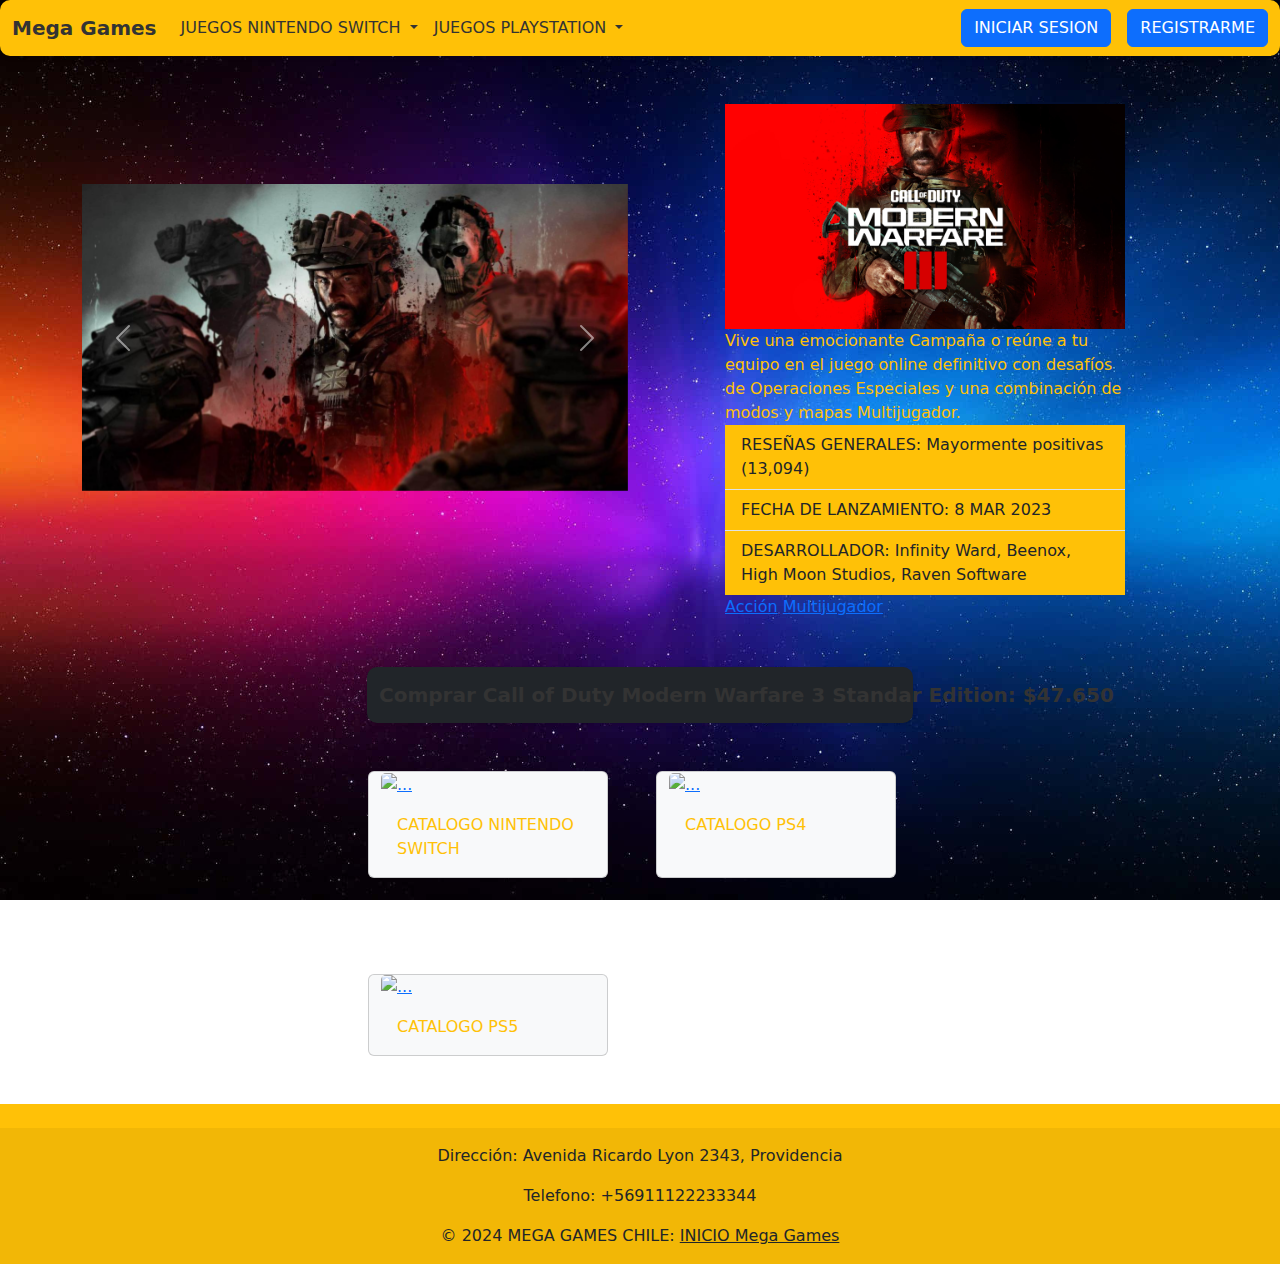
==== commit 6cdc72c8: "Mejora de centrado y ajuste de dimensiones :)" ====
--- a/COD.html
+++ b/COD.html
@@ -6,28 +6,6 @@
     <title>JuegosDGChile</title>
     <link href="https://cdn.jsdelivr.net/npm/bootstrap@5.3.3/dist/css/bootstrap.min.css" rel="stylesheet" integrity="sha384-QWTKZyjpPEjISv5WaRU9OFeRpok6YctnYmDr5pNlyT2bRjXh0JMhjY6hW+ALEwIH" crossorigin="anonymous">
     <link rel="stylesheet" href="/ASSETS/CSS/xax.css">
-
-    <style>
-        .carddd {
-            
-            float: inline-end;
-            width: 200px;
-        }
-        .body-bg{
-    background-image: url(/ASSETS/IMG/fondo.jpg);
-    background-size: cover;
-    background-position: cover;
-    background-repeat: no-repeat;
-    background-attachment: fixed;
-        }
-        .card-text{
-            color: rgb(255,193,7,255);
-        }
-        .list-group-item{
-            background-color: rgb(255,193,7,255);
-        }
-
-    </style>
 </head>
 <body>
     
@@ -75,62 +53,113 @@
 
 
 <!--carrousel-->
-<div class="row">
-    <div class="col-md-6  mt-5 mb-5 mx-5 ">
-<div id="carouselExampleFade" class="carousel slide carousel-fade -mt3">
-    <div class="carousel-inner">
-      <div class="carousel-item active">
-        <img src="/ASSETS/IMG/cod11.jpg" class="d-block w-100" alt="cod1">
-      </div>
-      <div class="carousel-item">
-        <img src="/ASSETS/IMG/cod22.jpg" class="d-block w-100" alt="cod2">
-      </div>
-      <div class="carousel-item">
-        <img src="/ASSETS/IMG/cod333.jpg" class="d-block w-100" alt="cod3">
+<div class="container">
+  <div class="row">
+    <!-- Primer div -->
+    <div class="col-md-6" style="margin-top: 8rem;">
+      <div id="carouselExampleFade" class="carousel slide carousel-fade">
+        <div class="carousel-inner">
+          <div class="carousel-item active">
+            <img src="/ASSETS/IMG/codmw3 1.jpg" class="w-100" alt="cod1">
+          </div>
+          <div class="carousel-item">
+            <img src="/ASSETS/IMG/codmw3 2.jpg" class="w-100" alt="cod2">
+          </div>
+          <div class="carousel-item">
+            <img src="/ASSETS/IMG/codmw3 3.jpg" class="w-100" alt="cod3">
+          </div>
+        </div>
+        <button class="carousel-control-prev" type="button" data-bs-target="#carouselExampleFade" data-bs-slide="prev">
+          <span class="carousel-control-prev-icon" aria-hidden="true"></span>
+          <span class="visually-hidden">Previous</span>
+        </button>
+        <button class="carousel-control-next" type="button" data-bs-target="#carouselExampleFade" data-bs-slide="next">
+          <span class="carousel-control-next-icon" aria-hidden="true"></span>
+          <span class="visually-hidden">Next</span>
+        </button>
       </div>
     </div>
-    <button class="carousel-control-prev" type="button" data-bs-target="#carouselExampleFade" data-bs-slide="prev">
-      <span class="carousel-control-prev-icon" aria-hidden="true"></span>
-      <span class="visually-hidden">Previous</span>
-    </button>
-    <button class="carousel-control-next" type="button" data-bs-target="#carouselExampleFade" data-bs-slide="next">
-      <span class="carousel-control-next-icon" aria-hidden="true"></span>
-      <span class="visually-hidden">Next</span>
-    </button>
+    
+    <!-- Segundo div -->
+    <!--CAJITA QUE VA AL LADO DERECHO-->
+    <div class="col-md-6 mt-5 mb-5 d-flex align-items-center justify-content-center">
+      <div class="carddd" style="width: 25rem;">
+        <img src="/ASSETS/IMG/cod.jpg" class="card-img-top" alt="ciber">
+        <div class="card-body">
+          <h5 class="card-title"></h5>
+          <p class="card-text">Vive una emocionante Campaña o reúne a tu equipo en el juego online definitivo con desafíos de Operaciones Especiales y una combinación de modos y mapas Multijugador.</p>
+        </div>
+        <ul class="list-group list-group-flush">
+          <li class="list-group-item">RESEÑAS GENERALES: Mayormente positivas (13,094) </li>
+          <li class="list-group-item">FECHA DE LANZAMIENTO: 8 MAR 2023 </li>
+          <li class="list-group-item">DESARROLLADOR: Infinity Ward, Beenox, High Moon Studios, Raven Software</li>
+        </ul>
+        <div class="card-body">
+          <a href="#" class="card-link">Acción</a>
+          <a href="#" class="card-link">Multijugador</a>
+        </div>
+      </div>
+    </div>
+  </div>
 </div>
-   </div>
-  </div>
-  </div>
-
-  <!-- Cajita que va al lado derecho-->
 
 
 
-  <div class="carddd" style="width: 25rem;">
-    <img src="/ASSETS/IMG/headercod.jpg" class="card-img-top" alt="ciber">
-    <div class="card-body">
-      <h5 class="card-title"></h5>
-      <p class="card-text">Vive una emocionante Campaña o reúne a tu equipo en el juego online definitivo con desafíos de Operaciones 
-        Especiales y una combinación de modos y mapas Multijugador.</p>
-    </div>
-    <ul class="list-group list-group-flush">
-      
-      <li class="list-group-item">RESEÑAS GENERALES: Mayormente positivas (13,094) </li>
-      <li class="list-group-item">FECHA DE LANZAMIENTO: 8 MAR 2023 </li>
-      <li class="list-group-item">DESARROLLADOR: 
-       Infinity Ward, Beenox, High Moon Studios, Raven Software</li>
-
-    </ul>
-    <div class="card-body">
-      <a href="#" class="card-link">Acción</a>
-      <a href="#" class="card-link">Multijugador</a>
+<!--NAVBAR PARA COMPRAR JUEGO-->
+<div class="container">
+  <div class="row">
+    <div class="col-md-6 offset-md-3">
+      <nav class="navbar navbar-expand-lg navbar-dark bg-dark">
+        <div class="container-fluid">
+          <a class="navbar-brand" href="#">Comprar Call of Duty Modern Warfare 3 Standar Edition: $47.650</a>
+          <button class="navbar-toggler" type="button" data-bs-toggle="collapse" data-bs-target="#navbarNav" aria-controls="navbarNav" aria-expanded="false" aria-label="Toggle navigation">
+            <span class="navbar-toggler-icon"></span>
+          </button>
+        </div>
+      </nav>
     </div>
   </div>
+</div>
 
 
 
 
+<!--CATALOGO PLATAFORMAS-->
+<div class="col-md-6 container-fluid">
+  <div class="row">
 
+      <div class="card bg-light mt-5 ms-5 my-5" style="width: 15rem;">
+        <a href="JUEGOSSWITCH.HTML">
+          <img src="https://upload.wikimedia.org/wikipedia/commons/thumb/3/38/Nintendo_switch_logo.png/640px-Nintendo_switch_logo.png" class="card-img-top" style="height: 20rem;" alt="...">
+        </a>
+          <div class="card-body">
+          <p class="card-text bg-light">CATALOGO NINTENDO SWITCH</p>
+          </div>
+      </div>
+
+
+          <div class="card bg-light mt-5 ms-5 my-5" style="width: 15rem;">
+            <a href="JUEGOSPS4.HTML">
+              <img src="https://static.vecteezy.com/system/resources/previews/020/336/136/non_2x/playstation-ps5-ps4-logo-free-free-vector.jpg" class="card-img-top" style="height: 20rem;" alt="...">
+            </a>
+              <div class="card-body">
+              <p class="card-text bg-light">CATALOGO PS4</p>
+              </div>
+          </div>
+
+
+
+
+          <div class="card bg-light mt-5 ms-5 my-5" style="width: 15rem;">
+            <a href="JUEGOSPS5.HTML">
+              <img src="https://static.vecteezy.com/system/resources/previews/020/336/468/original/playstation-ps5-ps4-logo-free-free-vector.jpg" class="card-img-top" style="height: 20rem;" alt="...">
+              </a>
+              <div class="card-body">
+              <p class="card-text bg-light">CATALOGO PS5</p>
+              </div>
+          </div>
+          </div>
+</div>
 
 
 
@@ -154,15 +183,6 @@
         <!-- Copyright -->
       </footer>
 
-
-
-
-
-
-
-
-  
-
       
     <script src="https://cdn.jsdelivr.net/npm/bootstrap@5.3.3/dist/js/bootstrap.bundle.min.js" integrity="sha384-YvpcrYf0tY3lHB60NNkmXc5s9fDVZLESaAA55NDzOxhy9GkcIdslK1eN7N6jIeHz" crossorigin="anonymous"></script>
 </body>
--- a/ASSETS/CSS/xax.css
+++ b/ASSETS/CSS/xax.css
@@ -0,0 +1,43 @@
+.carddd {
+            
+    float: inline-end;
+    width: 200px;
+}
+
+.body-bg{
+    background-image: url(/ASSETS/IMG/fondo.jpg);
+    background-size: cover;
+    background-position: cover;
+    background-repeat: no-repeat;
+    background-attachment: fixed;
+}
+
+.card-text{
+color: rgb(255,193,7,255);
+}
+
+.list-group-item{
+background-color: rgb(255,193,7,255);
+}
+
+
+
+  /* Estilos adicionales para la barra de navegación */
+  .navbar {
+    background-color: #f8f9fa; /* Cambia el color de fondo */
+    border-radius: 10px; /* Añade bordes redondeados */
+    box-shadow: 0 2px 4px rgba(0, 0, 0, 0.1); /* Añade sombra */
+  }
+
+  .navbar-brand {
+    font-weight: bold; /* Hace el texto del logo en negrita */
+    color: #333; /* Cambia el color del texto del logo */
+  }
+
+  .navbar-nav .nav-link {
+    color: #333; /* Cambia el color del texto de los enlaces */
+  }
+
+  .navbar-nav .nav-link:hover {
+    color: #007bff; /* Cambia el color del texto del enlace al pasar el mouse */
+  }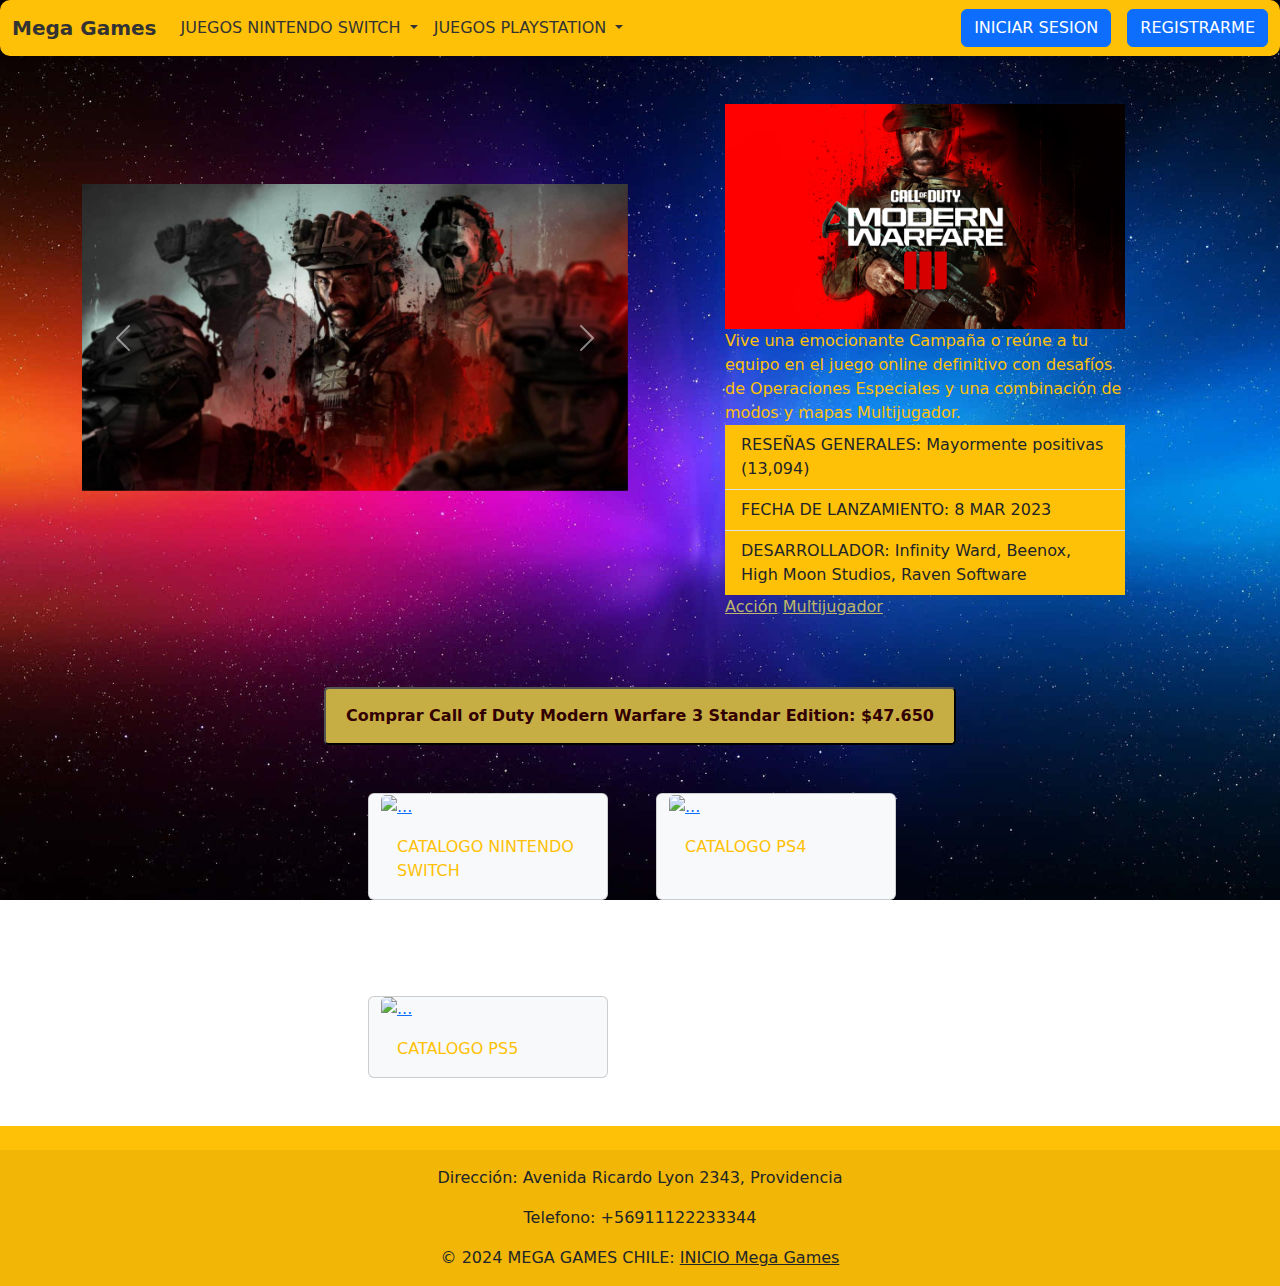
==== commit cab2a050: "Repositorio final" ====
--- a/COD.html
+++ b/COD.html
@@ -105,22 +105,12 @@
 
 
 
-<!--NAVBAR PARA COMPRAR JUEGO-->
-<div class="container">
-  <div class="row">
-    <div class="col-md-6 offset-md-3">
-      <nav class="navbar navbar-expand-lg navbar-dark bg-dark">
-        <div class="container-fluid">
-          <a class="navbar-brand" href="#">Comprar Call of Duty Modern Warfare 3 Standar Edition: $47.650</a>
-          <button class="navbar-toggler" type="button" data-bs-toggle="collapse" data-bs-target="#navbarNav" aria-controls="navbarNav" aria-expanded="false" aria-label="Toggle navigation">
-            <span class="navbar-toggler-icon"></span>
-          </button>
-        </div>
-      </nav>
-    </div>
-  </div>
-</div>
-
+<!--boton COMPRAR JUEGO-->
+<center>
+  <button class="btnbutton" > Comprar Call of Duty Modern Warfare 3 Standar Edition: $47.650</button>
+</center>   
+          
+       
 
 
 
--- a/ASSETS/CSS/xax.css
+++ b/ASSETS/CSS/xax.css
@@ -40,4 +40,26 @@
 
   .navbar-nav .nav-link:hover {
     color: #007bff; /* Cambia el color del texto del enlace al pasar el mouse */
-  }+  }
+
+  .card-link{
+    color: darkkhaki;
+    
+  }
+
+  .btnbutton{
+    background-color: rgb(198, 174, 69);
+    padding: 15px 20px;
+    margin-top: 20px;
+    border-radius: .3rem;
+    color: rgb(50, 0, 0);
+    font-weight: 600;
+    
+}
+.btnbutton:hover{
+    cursor: pointer;
+    background-color: rgb(255, 248, 47);
+    color: white;
+    transition: .3s ease-in;
+    
+}